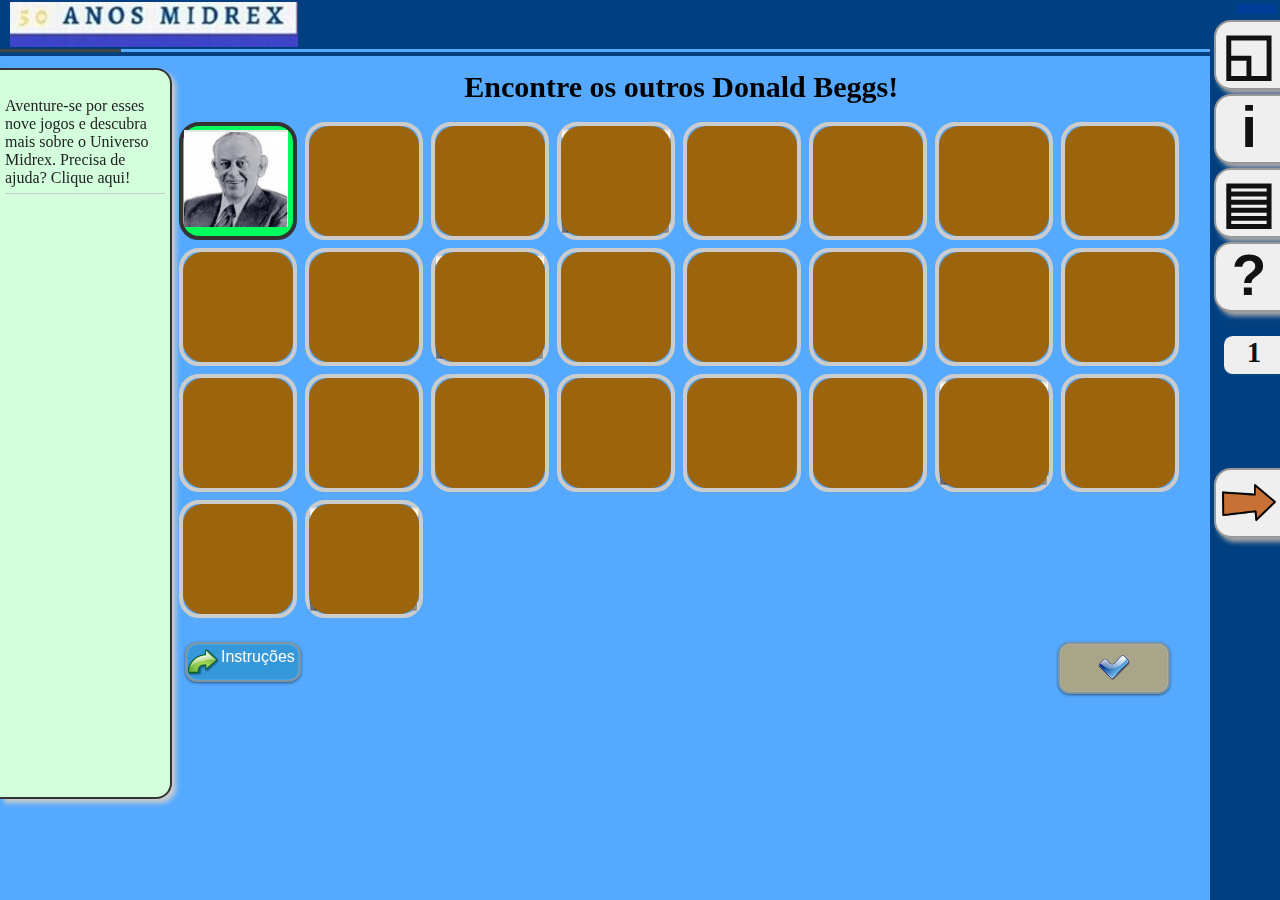
==== index.html @ 2f26120c "Rename versaofinal.html to index.html" ====
﻿<!DOCTYPE HTML PUBLIC "-//W3C//DTD HTML 4.0 Transitional//EN">
<html lang="es">
<head>
<meta charset="UTF-8"/>
<meta name="keywords" content=""/>
<title></title>
<meta name="viewport" content="width=device-width, initial-scale=1.0">
<link rel="stylesheet" href="./sclim/lim.css?5.6" type="text/css" ></link>

<script src="./sclim/lang.js?5.6" type="text/javascript"></script>
<script src="./sclim/limjs.js?5.6" type="text/javascript"></script>
</head>
<body >
   <div class="pcllim" name='limbk' data-limc='{"version":"5.6","idioma":"POR","licencia":"","corfondo":"55AAFF","corbanda":"004080","cornavega":"004080","cormensaxes":"000000","cortexto":"000000","autor":"Raquel R. - Time 4","logo":"essesasas.jpg","axuda":"https://drive.google.com/file/d/1fJ98hH60E1IwYEIX4QMqIX29OFoOZIIZ/view?usp=sharing","ben":"Parabéns! Você acertou!","mal":"Tente novamente!","sonben":"Som_de_acerto.mp3","sonmal":"RESPOSTA_ERRADA_-_EFEITOS_SONOROS_LML.mp3","modomenu":"2","menu":["Aventure-se por esses nove jogos e descubra mais sobre o Universo Midrex. Precisa de ajuda? Clique aqui!||https://www.midrex.com/history/"]}'>
      <div class="pclpreload"></div>
   <button class="pclbtbr"></button>
   <div class="pclbarra">
      <div class="pclbns">			 
         <button class="pclbot lbt-full" >&#9713;</button>
         <button class="pclbot lbt-infor" >i</button>
         <button class="pclbot lbt-menu" >&#9636;</button>
         <button class="pclbot lbt-axd" >?</button>
      </div>
      <div class="pclnum">1</div>
      <div class="pclbni">
         <button class="pclbot nav lbt-bck"><img src="./sclim/at.png" class="clim-tam" alt='&#10094;'></button>
         <button class="pclbot nav lbt-frw"><img src="./sclim/ad.png" class="clim-tam" alt='&#10095;'></button>  						            
      </div>
   </div>
   <div class="pclfondo"></div>
   <div class="pclcorpo" >
      <div class="pclsuper" ></div>
      <div class="pclavance" ></div>
      <div class="pclsub"  ><div class="pclsubtx"></div></div>
      <div class="pclind">
<ul>
<li><a href="javascript:LIM.salto('https://www.midrex.com/history/')">Aventure-se por esses nove jogos e descubra mais sobre o Universo Midrex. Precisa de ajuda? Clique aqui!</a></li>
</ul>
</div>
      <div class="pclbase">
<!-- pi -->
	  
         
	<!-- 1 -->
         <div name="limpax"  class="pclcont">
            <div name="limpanel" data-limc='{"properties": { "type":"memoria","id":"1","txcabe":"Encontre os outros Donald Beggs!","pxliga":"Instruções||https://drive.google.com/file/d/1BYusbeiem4yCaWV-usxQxV4OUHQjXtu2/view?usp=sharing","alea":"1","imaxes":["beegs.jpg","50_anos.jpg"],"cadro":"1"}}'>
               <div name="limact" >
		
	       </div>
            </div>
         </div>
	<!--  -->
<!-- 2 -->
         <div name="limpax"  class="pclcont">
            <div name="limpanel" data-limc='{"properties": { "type":"puzzle","id":"2","txcabe":"Organize o quebra cabeça e descubra quem são os comandantes da viagem ao universo Midrex.","pxliga":"Imagem apliada||https://drive.google.com/file/d/1tcKzQZExATCEKLlvN-CF775zPcyUNalv/view?usp=sharing","imaxe":"time_principal.jpg","imfondo":"time_principal.jpg","trans":"50","filas":"5","columnas":"5","reixa":"1","forma":"1"}}'>
               <div name="limact" >
		
	       </div>
            </div>
         </div>
	<!--  -->
<!-- 3 -->
         <div name="limpax"  class="pclcont">
            <div name="limpanel" data-limc='{"properties": { "type":"preguntas","id":"3","txcabe":"Perguntas e respostas","imaxe":"50_anos_2.jpg","preguntas":["Quem é o pai da Tecnologia Midrex?","Em que ano ocorreu a concepção da ideia Midrex por Donald Beggs?","Quanfo foi construída a primeira planta Midrex em Portland, Oregon, USA?","Quantas toneladas a produção acumulada do processo Midrex atingiu ano passado?"],"resp":["Donald Beggs","1966","1969","1 bilhão de toneladas"],"modo":"1"}}'>
               <div name="limact" >
		
	       </div>
            </div>
         </div>
	<!--  -->
<!-- 4 -->
         <div name="limpax"  class="pclcont">
            <div name="limpanel" data-limc='{"properties": { "type":"parellas","id":"4","txcabe":"Esse jogo é para quem está com a memória em dia. Clique em um quadrado e busque pelo nome correto entre os quadrados ao lado.","tempo":"60","imaxes":["HBI.jpg||||","ferro_esponja.jpg||||","tipos_de_catalisadores.jpg||||","Midrexs.jpg||||","PIGG.jpg||||","DRI.jpg||||"],"etiquetas":["||HBI||","||Ferro Esponja||","||Catalisadores||","||Midrex||","||MPI||","||DRI||"],"modo":"1","cfondo":"55AAFF","ctapa":"000000"}}'>
               <div name="limact" >
		
	       </div>
            </div>
         </div>
	<!--  -->
<!-- 5 -->
         <div name="limpax"  class="pclcont">
            <div name="limpanel" data-limc='{"properties": { "type":"identificarimx","id":"5","txcabe":"Faça a correspondência correta entre imagem e legenda e conheça um pouco da história dos 50 anos da tecnologia Midrex.","txpe":"Parte 1. Ao fazer a correspondência, clique em \"v\" e confira sua resposta!","etiquetas":["a.jpg||||Década de 60: Donald Beggs concebe a ideia do processo Midrex. ","1969_A_primeira_planta_MIDREX_na_antiga_Oregon_Steel_Mills_em_Portland,_Oregon,_EUA.jpg||||1969: Primeira planta Midrex construída em Portland, Oregon, USA.","charlote.jpg||||1974: Korf Group compra o processo Midrex e cria Midrex Corporation em Charlotte, north carolina, USA","kobelgo.jpg||||1983 – Kobe steel compra Midrex corporation – Kobelco","malasya.jpg||||1984 – Início de operação da primeira planta de briquetagem à quente (HBI – hot briquetted iron) (Sabah Gas Industries  agora Antara Steel Mills, Malasya) Labuan Island"],"modo":"2"}}'>
               <div name="limact" >
		
	       </div>
            </div>
         </div>
	<!--  -->
<!-- 6 -->
         <div name="limpax"  class="pclcont">
            <div name="limpanel" data-limc='{"properties": { "type":"identificarimx","id":"6","txcabe":"50 anos da tecnologia Midrex","txpe":"Parte 2","etiquetas":["b.jpg||||1990 – As plantas de midrex produzem 10 milhões de tonelada por ano.","c.jpg||||1999: Início da primeira planta MIDREX usando gás de síntese de carvão (do processo COREX) -Saldanha Steel (agora ArcelorMittal South Africa), Baía Saldanha, África do Sul","d.jpg||||Primeiro uso de um transportador quente para transportar e carregar HDRI para um EAF - Hadeed E, Al-Jubail, Arábia Saudita","devolo-30-Mio-L.jpg||||2000 - As plantas de midrex produzem 30 milhões de tonelada por ano.","e.jpg||||Início do primeiro Midrex HOTLINK ® para carregamento direto de DRI quente (HDRI) no EAF - Jindal Shadeed, Sohar, Omã"],"modo":"2"}}'>
               <div name="limact" >
		
	       </div>
            </div>
         </div>
	<!--  -->
<!-- 7 -->
         <div name="limpax"  class="pclcont">
            <div name="limpanel" data-limc='{"properties": { "type":"identificarimx","id":"7","txcabe":"50 anos de muita evolução!","txpe":"Parte 3","etiquetas":["f.jpg||||1969 – 2018 Produção acumulada de DRI através das plantas de tecnologia midrex de 1 bilhão de toneladas","g.jpg||||2016 - Início de operação da maior planta de módulo único de HBI do mundo – 2,0 milhões de tonelada por ano nos USA (Voestalpine Texas)","2.jpg||||2018 - Início de operação da maior planta de HDRI/CDRI do mundo – 2,5 milhões de tonelada por ano nos Tosyali Algeria","50_anos.jpg||||2019 – 50 anos de operações comerciais"],"modo":"2"}}'>
               <div name="limact" >
		
	       </div>
            </div>
         </div>
	<!--  -->
<!-- 8 -->
         <div name="limpax"  class="pclcont">
            <div name="limpanel" data-limc='{"properties": { "type":"liga","id":"8","txcabe":"Algumas Referências utilizadas em nosso livro de jogos","forma":"https://www.linkedin.com/company/midrex-technologies/?originalSubdomain=pt","liga":["Edilim","Midrex","50 anos Midrex","Midrex - Primetals","Kobelco","Midrex - Linkedin"],"ir":["https://www.educalim.com/","https://www.midrex.com/press-release/midrex-process-rock-solid-at-50/","https://www.midrex.com/history/","https://www.primetals.com/pt/portofolio/reducao/midrexr/","https://www.kobelco.co.jp/english/ktr/pdf/ktr_29/050-057.pdf","https://www.linkedin.com/company/midrex-technologies/?originalSubdomain=pt"],"modo":"1"}}'>
               <div name="limact" >
		
	       </div>
            </div>
         </div>
	<!--  -->
<!-- 9 -->
         <div name="limpax"  class="pclcont">
            <div name="limpanel" data-limc='{"properties": { "type":"galeriaimx","id":"9","txcabe":"Responsáveis pelo curso","txpe":"Sugestão: clique nas imagens para ampliá-las.","etiquetas":["prof.jpg||||||Prof. Cláudio Batista Vieira","diretoria_usina.jpg||||||Samuel Ferraz e o Felipe Pimentel, presidente e vice-presidente da Usina Jr"],"modo":"1"}}'>
               <div name="limact" >
		
	       </div>
            </div>
         </div>
	<!--  -->
<!-- 10 -->
         <div name="limpax"  class="pclcont">
            <div name="limpanel" data-limc='{"properties": { "type":"galeriaimx","id":"10","txcabe":"Time 4 - Midrexor","txpe":"Sugestão: clique nas imagem para ampliar.","etiquetas":["time.jpg||||||Time 4"],"modo":"1","ctapa":"0"}}'>
               <div name="limact" >
		
	       </div>
            </div>
         </div>
	<!--  -->

      </div>
   </div>
</div>
</body>
</html>
---- sclim/lim.css ----
﻿/*
 LIM 5.6
 Libro Interactivo Multimeda
 Fran Macias , http://educalim.org
 CC 3.0  BY 
*/
@font-face {
  font-family: 'limfonte';
  src:
    local('Verdana');


}

.cladx-im {
	width: auto;
	height: auto;
	max-height: 99%;
	max-width: 99%;
}

.clpaxina {
	overflow: hidden;
}

.clpan {
	position: relative;
	height: 100%;
	width: 99%;
	min-height: 540px;
	min-width: 820px;
	margin: 0px auto;
	padding: 10px;
	overflow: auto;
}

.cllimtab {
	margin-top: -10px;
	height: 26px;
	margin-bottom: 6px;
	top: 0px;
}

.cllimtab li {
	display: inline;
}

.cllimtab li a {
	display: block;
	float: left;
	width: 26px;
	height: 20px;
	margin-left: 2px;
	font-family: Arial;
	color: #000000;
	font-size: 16px;
	border: 2px solid #cccccc;
	text-align: center;
	text-decoration: none;
}

.clflotmenu {
	position: absolute;
	top: 80px;
	left: -50px;
	list-style-type: none;
	font: 14px Helvetica, Verdana, Arial, sans-serif;
	line-height: 165%;
	width: 200px;
	display: block;
	z-index: 5988;
	border: 2px solid #cccccc;
	background-color: #FBFBEF;
	padding-top: 20px;
}

.clflotmenu ul {
	list-style-type: none;
	padding: 0px;
	padding-right: 5px;
}

.clflotmenu li {
	margin: 0;
	padding: 0;
	border-top: 1px solid #cccccc;
}

.clflotmenu li a {
	display: block;
	text-decoration: none;
	color: #111111;
	padding: 5px 0 0 5px;
}

.clflotmenu li a:hover {
	background-color: #ccccff;
}

.clmenulateral {
	float: left;
	margin-right: 5px;
	margin: 0;
	padding: 0;
	list-style-type: none;
	font: 14px Helvetica, Verdana, Arial, sans-serif;
	line-height: 165%;
	width: 200px;
	display: block;
}

.clmenulateral ul {
	list-style-type: none;
	padding: 0px;
	padding-right: 5px;
}

.clmenulateral li {
	margin: 0;
	padding: 0;
	border-top: 1px solid #cccccc;
	border-bottom: 1px solid #cccccc;
}

.clmenulateral li a {
	display: block;
	text-decoration: none;
	color: #444444;
	padding: 5px 0 0 5px;
}

.clmenulateral li a:hover {
	background-color: #ccccff;
}

.selected {}

.cltitulo {
	float: left;
	width: 710px;
	height: 32px;
	top: 2px;
	margin-left: 40px;
	font-family: Arial;
	color: #000000;
	font-size: 30px;
}

.clsuperior {
	position: relative;
	width: 40px;
	height: 32px;
	top: 2px;
	left: 5px;
}

.clmenu {
	float: left;
	width: 35px;
	height: 22px;
	top: 0px;
	margin-left: 10px;
	margin-top: 4px;
	border: solid #555555 2px;
	background-color: #cccccc;
	clear: both;
}

.clcontmenu {
	position: relative;
	padding-top: 11px;
	width: 100%;
	height: 28px;
	left: 0px;
	overflow: hidden;
	z-index: 4000;
	display: none;
	clear: both;
}

.clinferior {
	float: left;
	width: 100%;
	height: 26px;
	display: none;
}

.clmensaxe {
	position: fixed;
	margin-top: 100px;
	width: 600px;
	min-height: 80px;
	box-shadow: 4px 4px 10px #222222;
	background-color: #98FB98;
	border-radius: 20px;
	text-align: center;
	font: bold 26px Arial;
	left: 50%;
	margin-left: -300px;
	padding: 10px;
	z-index: 6001;
	display: none;
	border-width: 9px;
	border-style: solid;
	border-color: #cccccc;
	text-decoration: none;
	color: #222222;
}

.oculta {
	display: none;
	opacity: 0;
	transform: scale(0.01);
}

.visible {
	opacity: 1;
	transform: scale(1);
	transition: transform 0.4s ease-in-out;
}

.clfmodal {
	position: fixed;
	font-family: Arial, Helvetica, sans-serif;
	top: 0;
	right: 0;
	bottom: 0;
	left: 0;
	background: rgba(0, 0, 0, 0.8);
	z-index: 6000;
	opacity: 0.1;
	display: none;
}

.clsone {
	position: absolute;
	width: 170px;
	height: 22px;
	top: 2px;
	left: 0px;
}

.repson {
	position: absolute;
	width: 20px;
	height: 20px;
	background-image: url(p.png);
	background-repeat: no-repeat;
	background-position: center;
}

.clnumpax {
	float: right;
	width: 50px;
	height: 18px;
	margin-left: 2px;
	margin-top: 5px;
	margin-right: 20px;
	text-align: center;
	font: bold 20px Arial, serif;
	padding: 2px;
	border: solid #cccccc 2px;
	line-height: 1;
}

.clnave {
	float: right;
	width: 80px;
	height: 22px;
	text-align: center;
	background-color: #ff0;
	margin-left: 2px;
	margin-top: 5px;
	margin-right: 20px;
	cursor: pointer;
	border: 2px solid #938e6b;
	border-radius: 3px;
	font-family: arial, helvetica, sans-serif;
	font-weight: 700;
	text-align: center;
	color: #FFF;
	background-color: #a9a588;
	filter: progid:DXImageTransform.Microsoft.gradient(GradientType=0, startColorstr=#a9a588, endColorstr=#8e865b);
}

.avanza {
	background-image: url(a.png);
	background-repeat: no-repeat;
	background-position: center;
	top: 0px;
	left: 300px;
}

.atras {
	background-image: url(r.png);
	background-repeat: no-repeat;
	background-position: center;
	top: 0px;
	left: 170px;
}

.clcir {
	position: absolute;
	border: 2px solid #EFFBF2;
	width: 50px;
	height: 50px;
	color: #000000;
	background-color: #FF8C00;
	cursor: pointer;
	text-align: center;
	text-decoration: none;
}

.clavz {
	right: -54px;
	top: 300px;
	z-index: 5982;
}

.clavz:before {
	font: 74px Arial, serif;
	content: "»";
	line-height: .5em;
	display: inline-block;
}

.clats {
	top: 300px;
	left: -54px;
	z-index: 5983;
}

.clats:before {
	font: 74px Arial, serif;
	content: "«";
	line-height: .5em;
	display: inline-block;
}

.clpax {
	float: right;
	margin-top: 2px;
	margin-right: 60px;
	font: bold 24px Arial, serif;
	border: 2px solid #938e6b;
	background-color: #FF8C00;
	width: 40px;
	height: 30px;
	text-align: center;
	z-index: 5981;
	padding-top: 2px;
}





.lim a[title]:hover:after {
	content: attr(title);
	padding: 4px 8px;
	color: #333;
	position: fixed;
	right: 100px;
	top: 5px;
	white-space: nowrap;
	z-index: 20000;
	border-radius: 5px;
	box-shadow: 0px 0px 4px #222;
	font: 14px Arial, serif;
}

.clnaves {
	float: left;
	width: 60px;
	height: 25px;
	text-align: center;
	background-color: #ffffff;
	border-style: solid;
	border-width: 1px 1px 2px 1px;
	border-color: #cccccc;
	cursor: pointer;
}

.clnaves :hover {
	background-color: #01DFD7;
}

.xson {}

.clvmenu {
	background-image: url(lm.png);
	background-repeat: no-repeat;
	background-position: center;
}

.clvmenu:hover {
	background-color: #01DFD7;
}

.clvtodo {
	background-image: url(mt.png);
	background-repeat: no-repeat;
	background-position: center;
}

.clvmnum {
	background-image: url(sp.png);
	background-repeat: no-repeat;
	background-position: center;
}

.clvif {
	background-image: url(li.png);
	background-repeat: no-repeat;
	background-position: center;
}

.clvsn {
	background-image: url(ls.png);
	background-repeat: no-repeat;
	background-position: center;
}

.clnpx {
	position: absolute;
	width: 42px;
	height: 24px;
	text-align: center;
	top: 2px;
	left: 256px;
	border: solid #111111 1px;
	font: bold 22px Arial, serif;
	background-color: #98FB98;
	border-radius: 6px;
}

.txop {
	position: absolute;
	width: 36px;
	height: 36px;
	text-align: center;
	font: bold 26px Arial, serif;
}

.txop.dest {
	border-style: solid;
	border-width: 1px;
	background-color: #fff;
}

.tecla {
	position: absolute;
	width: 36px;
	height: 33px;
	text-align: center;
	border-style: solid;
	border-width: 1px;
	background-color: #98FB98;
	font: 26px Arial, serif;
	cursor: pointer;
	padding-top: 3px;
	box-shadow: 2px 2px 6px #999;
}

.tecla.teclam {
	cursor: move;
}

.etiqueta {
	position: absolute;
	text-align: center;
	border-style: solid;
	border-width: 2px;
	background-color: #98FB98;
	z-index: 2000;
	font: bold 40px Arial, serif;
	padding-top: 8px;
	cursor: move;
}

.destino {
	position: absolute;
	text-align: center;
	border-style: solid;
	border-width: 1px;
	background-color: #00F;
	opacity: 0.4;
	filter: alpha(opacity=40);
}

.etiquetacl {
	position: absolute;
	width: 220px;
	height: 40px;
	text-align: center;
	border-style: solid;
	border-width: 1px;
	background-color: #F3E2A9;
	font: 14px Arial, serif;
	font-weight: bold;
	display: flex;
	justify-content: center;
	align-items: center;
}

.fix {}

.mov {
	background-color: #98FB98;
	cursor: move;
}

.dest {
	border-style: dashed;
	border-width: 2px;
	border-color: #00FF00;
}

.caixacl {
	position: absolute;
	width: 240px;
	height: 400px;
	text-align: center;
	border-style: solid;
	border-width: 1px;
	background-color: #0FF;
	font: bold 16px Arial, serif;
}

.caixaver {
	position: absolute;
	min-height: 40px;
	min-width: 200px;
	text-align: center;
	border-style: solid;
	border-width: 1px;
	background-color: #F1F8E0;
	padding-top: 10px;
	font: bold 20px Arial, serif;
	box-shadow: 4px 4px 8px #999;
}

.caixaver2 {
	position: absolute;
	min-height: 27px;
	width: 99%;
	text-align: center;
	background-color: #E6E6E6;
	font: bold 20px Arial, serif;
	box-shadow: 2px 1px 10px #999;
}

.etiquetauneimx {
	background-repeat: no-repeat;
	background-size: 90px auto;
	appearance: window;
}

.bandat {
	position: absolute;
	left: 0px;
	text-align: center;
	background-color: #FFF;
	opacity: 0.7;
	filter: alpha(opacity=70);
	font: bold 14px Arial, serif;
	color: #000;
}

.clclose:hover {
	background: #00d9ff;
}

.clmodal {
	position: static;
	width: 400px;
	min-height: 80px;
	border-width: 3px;
	border-style: solid;
	border-color: #0174DF;
	background-color: #E0F8F7;
	text-align: center;
	font: bold 26px Arial;
	padding-left: 5px;
	left: 50%;
	margin-left: -200px;
	top: 300px;
	padding: 10px;
	z-index: 6001;
	box-shadow: 4px 4px 8px #999;
	cursor: pointer;
	border-radius: 10px;

}

.cltexto {
	position: absolute;
	overflow: auto;
	padding: 4px;
}

.clotexto {
	font: 22px Arial;
	padding-left: 4px;
	padding-right: 4px;
	margin-left: 10px;
	display: inline-block;
	cursor: pointer;
}

.clotexto.sel {
	background-color: #98FB98;
}

.clotexto.mov {
	position: absolute;
	background-color: #ADFF2F;
	height: 24px;
	padding-bottom: 2px;
	border-width: 1px;
	border-style: solid;
	text-align: center;
}

.clotexto.lista {
	background-color: #ADFF2F;
	border-width: 1px;
	border-style: solid;
	text-align: center;
	margin-bottom: 5px;
	margin-top: 5px;
}

.cllistad {
	position: absolute;
	border: 1px solid #999999;
	background: #FBFBEF;
	padding: 5px;
	font-size: 14px;
	line-height: 1;
	border-radius: 10px;
	height: 30px;
	-webkit-appearance: none;
	margin-top: -5px;
}

.entrada {
	background-color: #E0FFFF;
	border-width: 1px;
	border-style: solid;
}

.crece {
	padding: 2px;
}

.clmedida {
	position: absolute;
	background-color: #FFFFF0;
	border-width: 2px;
	border-style: solid;
	width: 650px;
	height: 200px;
}

.clmedidatxt {
	position: absolute;
	background-color: #FFFFF0;
	border-width: 1px;
	border-style: solid;
	font: bold 24px Arial;
	text-align: center;
	width: 300px;
	height: 28px;
}

.clmedidab {
	position: absolute;
	background-color: #FFFFF0;
	border-width: 1px;
	border-style: solid;
	font: bold 14px Arial;
	text-align: center;
	width: 140px;
	height: 18px;
}

.is-dragging {
	z-index: 7000;
	box-shadow: 4px 4px 5px #2F4F4F;
}

.clmas {
	position: absolute;
	display: inline-block;
	background: #3498db;
	background-image: -webkit-linear-gradient(top, #3498db, #2980b9);
	background-image: -moz-linear-gradient(top, #3498db, #2980b9);
	background-image: -ms-linear-gradient(top, #3498db, #2980b9);
	background-image: -o-linear-gradient(top, #3498db, #2980b9);
	background-image: linear-gradient(to bottom, #3498db, #2980b9);
	font-family: Arial;
	color: #ffffff;
	font-size: 16px;
	padding: 4px;
	border: solid #7f95a3 2px;
	text-decoration: none;
	cursor: pointer;
}

.clmini {
	background-color: white;
	width: 60px;
	height: 70px;
	padding: 2px;
	border: 2px solid rgb(65, 60, 60);
	margin: 2px;
	overflow: hidden;
	float: left;
}

.clpanelmenu {
	background-color: white;
	width: 150px;
	height: 400px;
	padding: 2px;
	border: 2px solid rgb(65, 60, 60);
	margin: 2px;
	overflow: auto;
	float: left;
}

.clpanelcanvas {
	float: left;
	background-color: white;
	width: 600px;
	height: 400px;
	padding: 2px;
	border: 2px solid rgb(65, 60, 60);
	margin: 2px;
}

.px_sombra {
	width: 96%;
	margin-bottom: 20px;
	box-shadow: 8px 8px 8px #cccccc;
	border: solid #cccccc 1px;
}

.hidden {
	display: none;
}

/*--------------------------*/
	
.pcldestino{
	
	border-color:blue;
background-color:#ff0000;	
}


.claxuda {
	background-color: #eeeeee;
	border: 1px solid #cccccc;
	margin-bottom: 2px;
	padding: 5px;
}

.visible {
	display: block;
	visibility: visible;
}

.invisible {
	visibility: hidden;
	display: none;
}

.claxd {
	position: absolute;
	width: 26px;
	height: 20px;
	top: 5px;
	right: 2px;
	text-align: center;
	background-color: #D8BFD8;
	border: 1px solid #666666;
	text-decoration: none;
	color: #000000;
	border-radius: 10px;
}

.claxd:before {
	font-size: 24px;
	content: "...";
	line-height: 20%;
}

.claxd:hover {
	box-shadow: 3px 3px 3px #cccccc;
}

.clim-adx {
	position: absolute;
	top: 50%;
	left: 50%;
	transform: translateX(-50%) translateY(-50%);
	max-width: 100%;
	max-height: 100%;
}
.clim-tam {
	max-width: 100%;
	max-height: 100%;
}

/* INFORME */

.clinf-c {
	float: left;
	width: 36px;
	height: 36px;
	font-size: 18px;
	text-align: center;
	line-height: 200%;
	box-shadow: 1px 1px 2px #999;
	background-color: #FFFFFF;
	border-radius: 30px;
	margin: 4px;
}

.clinf-tx {
	float: left;
	width: 660px;
	height: 400px;
	overflow: auto;
	margin-left: 20px;
}

.clinf-o {
	margin: 0px;
	padding: 0px;
	width: 98%;
	margin-bottom: 20px;
	overflow: auto;
}

.clinf-tb {
	margin: 0px;
	padding: 0px;
	width: 100%;
	border: 1px solid #000000;
}

.clinf-tb table {
	border-collapse: collapse;
	border-spacing: 0;
	width: 100%;
	height: 100%;
	margin: 0px;
	padding: 0px;
	text-align: center;
}

.clinf-tb tr:hover td {}

.clinf-tb tr:nth-child(odd) {
	background-color: #e5e5e5;
}

.clinf-tb tr:nth-child(even) {
	background-color: #ffffff;
}

.clinf-tb td {
	vertical-align: middle;
	border: 1px solid #000000;
	border-width: 0px 1px 1px 0px;
	text-align: center;
	padding: 2px;
	font-size: 18px;
	font-family: Arial;
	font-weight: bold;
	color: #000000;
}

.clinf-tb tr:last-child td {
	border-width: 0px 1px 0px 0px;
}

.clinf-tb tr td:last-child {
	border-width: 0px 0px 1px 0px;
}

.clinf-tb tr:last-child td:last-child {
	border-width: 0px 0px 0px 0px;
}

.clinf-tb tr:first-child td {
	background-color: #cccccc;
	border: 0px solid #000000;
	text-align: center;
	border-width: 0px 0px 1px 1px;
	font-size: 14px;
	font-family: Arial;
	font-weight: bold;
	color: #000000;
}

.clinf-tb tr:first-child:hover td {
	background-color: #cccccc;
}

.clinf-tb tr:first-child td:first-child {
	border-width: 0px 0px 1px 0px;
}

.clinf-tb tr:first-child td:last-child {
	border-width: 0px 0px 1px 1px;
}
.clinf-tbde {
	font-weight: 100;
}
.clinf-titulo {
	position: relative;
	margin-top: -15px;
	text-align: left;
	font-size: 20px;
}

.clinf-user {
	float: left;
	left: 0px;
	width: 90%;
	text-align: left;
	font-size: 16px;
	border: 0px solid #cccccc;
	border-bottom: 2px solid #cccccc;
	padding: 5px;
	margin-bottom: 5px;
}

.clinf-aut {
	position: relative;
	text-align: left;
	font-size: 14px;
}

.clinf-nt {
	float: right;
	position: relative;
	text-align: left;
	font-size: 20px;
	clear: both;
	margin-top: 5px;
}

.clinf-close {
	position: absolute;
	top: -12px;
	right: -12px;
	background-color: #606061;
	color: #FFFFFF;
	line-height: 20px;
	text-align: center;
	width: 26px;
	height: 26px;
	text-decoration: none;
	font-weight: bold;
	border-radius: 12px;
	box-shadow: 1px 1px 3px #000;
	cursor: pointer;
	border-width: 2px;
	border-style: solid;
	border-color: #cccccc;
	font-size: 30;
	font-family: Arial, Helvetica, sans-serif;
}

.clinf-b {
	background-color: #acff33;
}

.clinf-m {
	background-color: #e74c3c;
}

.clinf-n {
	background-color: #7dcea0;
}

.clinf-cn {
	float: left;
	display: inline-block;
	margin-left: 2px;
	height: 30px;
	width: 60px;
	border: 1px solid #cccccc;
	padding: 2px 5px 0px 5px;
	text-align: center;
}

.clinf-imprin {
	position: absolute;
	top: 70px;
	right: 50px;
	border: 2px solid #cccccc;
	background-color: #0fdaea;
	color: #333333;
	display: block;
	border-radius: 8px;
}


/* FIN INFORME */


/**/


/*Modal*/

.clmodal-overlay {
	position: fixed;
	top: 0;
	right: 0;
	bottom: 0;
	left: 0;
	background: rgba(0, 0, 0, .3);
	z-index: 9994;
}

.clmodal-informe {
	position: absolute;
	top: -600px;
	right: 0;
	left: 0;
	width: 60%;
	height: 90%;
	margin: auto;
	background: #FFF;
	min-width: 400px;
	min-height: 80px;
	border-width: 3px;
	border-style: solid;
	border-color: #0174DF;
	background-color: #E0F8F7;
	text-align: center;
	font: bold 26px Arial;
	padding-left: 5px;
	padding: 10px;
	z-index: 9995;
	box-shadow: 4px 4px 8px #999;
	cursor: pointer;
	border-radius: 10px;
	transition: all 0.5s ease-in-out;
}

.clmodal-informev {
	top: 10px;
}
@keyframes fadeIn {
  10% {
    visibility: visible;
  }
  100% {
    visibility: hidden;
  }
}

.clmodal-avalia {
	position: absolute;
	top: -600px;
	right: 0;
	left: 0;
	width: 80%;
	margin: auto;
	min-height: 80px;
	border-width: 4px;
	border-style: solid;
	border-color: #cccccc;
	background-color: #FFFFFF;
	text-align: center;
	font: bold 26px 'limfonte';
	padding-left: 5px;
	padding: 10px;
	z-index: 9996;
	box-shadow: 10px 10px 8px #999;
	cursor: pointer;
	border-radius: 20px;
	transition: all 0.4s ease-in-out;
animation-name: uno;
}

.clmodal-avaliav {
	top: 30px;
	

}
.clmodal-avaliaf {
	top: -600px;
	transition: all 0.9s ease-in-out;
transition-delay: 3s;

}
.clmodal-wrapper {
	overflow: auto;
	height: 100%;
}

.clmodal-content {
	padding: 1em;
	color: #333333;
}

.clmodal-close {
	position: absolute;
	top: -10px;
	right: -10px;
	width: 40px;
	height: 40px;
	border: 3px solid red;
	border-radius: 50px;
	font: bold 26px Arial;
}


/*fin Modal*/



/*ASPECTO LIM */

 body{
margin: 0px;	 
 }
.pcllim {
min-height:440px;
margin:0px;
left:0px;
right:0px;
top:0px;
bottom:0px;
	margin: 0px;
	padding: 0;


}
.pcllim.fullscreen {
	z-index: 9990;
	position: fixed;
	top: 0;
	left: 0;
	right: 0;
}
.pclfondo {
	top: 0;
	left: 0;
	bottom: 0;
	right: 0;
	position: fixed;
	z-index: -1;
	height:100%;
}
.pclbase {
	float: none;
	position: relative;
	bottom: 0;
	width: auto;
	overflow: visible;
	border: solid yellow 0px;
	background: transparent !important;
	border: 0px dotted #cccccc;
}
.pclcont {
	position: relative;
	border: dotted green 0px;
	bottom: 0px;
	overflow: visible;
}

.pclminbtn{
position:absolute;
top:1px;
right:80px;
width:50px;
height:30px;
z-index:100;	
}
.pclbot-min{
border-radius: 0.2em;
		color: #111111;
		cursor: pointer;
		font-size: 2em;
		font-weight: 600;
		margin-bottom: 4px;
		margin-left: 16px;
		line-height: 100%;
		text-decoration: none;
		width: 98%;
		height: 40px;
		text-align: center;
		border: 4px solid white;
		padding-bottom: 4px;
		box-shadow: 4px 4px 5px #cccccc;
		margin-right:-4px;
		background-color:#bbbbbb;		
}
@media screen and (min-width:700px) {
.pclcorpo {
	position: relative;
	overflow: auto;
	height: 99.6%;
	width: auto;
	border: dotted yellow 0px;
}
.pclbase-cm{
	margin-left:165px;
}
.pclbarra {
		float: left;
		width: 70px;
		height: 100%;
		float: right;
		padding: 0px;
		position: relative;
		opacity: 1;
		overflow: hidden;
		transition: width 0.5s, opacity 0.2s linear;	
background-color: transparent ;	


	}
	
	.pclbns {
		float: left;
		position: relative;
		margin-top: 20px;
		
	}
	
	.pclbot {
		border-radius: 0.3em 0 0 0.3em;
		color: #111111;
		cursor: pointer;
		font-size: 3.54em;
		font-weight: 900;
		margin-bottom: 4px;
		margin-left: 4px;
		line-height: 100%;
		text-decoration: none;
		width: 96%;
		min-width:70px;
		height: 70px;
		text-align: center;
		padding-bottom: 2px;
		box-shadow: 4px 4px 5px #aaaaaa;
		margin-right:-1px;
		border:2px solid #999999;
		
		
	}
	.pclnum {
		float: left;
		position: relative;
		color: #111111;
		cursor: pointer;
		font-family:Verdana;
		font-size: 1.8em;
		font-weight: 900;
		text-decoration: none;
		width: 60px;
		height: 34px;
		text-align: center;
		padding-bottom: 4px;
		margin-top: 20px;
		margin-left:14px;
		top: 0px;
		border-radius: 0.3em 0 0 0.3em;
		background: #eeeeee;
	}
	.nav {
		margin-bottom: 10px;
	}
	
	.pclbni {
		float: left;
		position: relative;
		margin-top: 14px;
		width: 98%;
		top: 0px;
	}
	.pclind {
	width: 160px;
	min-height: 80%;
	margin-top:1%;
	float: left;
	padding: 5px;
	display: none;
	opacity: 0;
	transition: display 0s, opacity 0.5s linear;
	border-right: solid #333333 2px;
	border-top: solid #333333 2px;
	border-bottom: solid #333333 2px;
	border-radius: 0 1em 1em 0;
	background-color: #d3ffdd;
	color:#222222;
	font-family:Verdana;
	box-shadow: 4px 4px 5px #cccccc;
	
}
.pclind a {
	text-decoration: none;
	color:#222222;
}
.pclind ul {
	list-style: none;
	padding-left: 0;
}
.pclind li {
	border-bottom: 1px solid #cccccc;
	margin-bottom: 5px;
	padding-top:6px;
	padding-bottom:6px;
}
.pclind.view {
	display: block;
	opacity: 1;
}
}
@media screen and (min-width:10px) and (max-width:700px) {

	.clavz {
		left: 460px;
		top: 560px;
		z-index: 5982;
	}
	.clats {
		left: 400px;
		top: 560px;
		z-index: 5983;
	}

.pclcorpo {
	position: relative;
	margin-bottom:60px;
    left: 0;
    right: 0;
	
}
.pclbarra {
		opacity: 1;
		overflow: hidden;
		transition: width 0.5s, opacity 0.2s linear;	
position: fixed;
    bottom: 0;
    left: 0;
    right: 0;
    height: 60px;
    background-color: #abcdef;	
z-index: 5981;	
font-size: 0.8em;
	}
	.pclbni {
		position: absolute;
		right:50px;
		top: 6px;
		
		
	}
	.nav {
		margin-bottom: 1px;
	}
	.pclbns {
		float: left;
		position: relative;
		margin-top: 2px;
		padding:4px;
		
	}
	
	.pclbot {
		border-radius: 0.1em;
		color: #111111;
		cursor: pointer;
		font-size: 2.5em;
		font-weight: 900;
		margin-bottom: 4px;
		margin-left: 16px;
		line-height: 100%;
		text-decoration: none;
		width: 70px;
		height: 40px;
		text-align: center;
		border: 4px solid white;
		padding-bottom: 4px;
		box-shadow: 4px 4px 5px #cccccc;
			margin-right:-4px;
	}
		.pclnum {
		
		position: absolute;
		color: #111111;
		cursor: pointer;
		font-size: 1.6em;
		font-weight: 900;
		text-decoration: none;
		width: 40px;
		height: 24px;
		text-align: center;
		padding-bottom: 2px;
		margin-top: 14px;
		right:8px;
		top: 0px;
		border-radius: 0.1em;
		background: #eeeeee;
	}
	.pclind {
	width: 97%;
	padding: 5px;
	display: none;
	opacity: 0;
	transition: display 0s, opacity 0.5s linear;
	border: solid #02dad0 2px;
	background: #d3ffdd;
	text-align:center;
	color:#222222;
	font-family:Verdana;
	font-weight: bold;
}
.pclind a {
	text-decoration: none;
	color:#222222;
}
.pclind ul {
	list-style: none;
	padding-left: 0;
}
.pclind li {
	border-bottom: 1px solid #cccccc;
	padding-top: 6px;
	padding-bottom:6px;
}
.pclind.view {
	display: block;
	opacity: 1;
}

}
.pclavance{
width:100%;
height:3px;
background: #444444;
}
.pclsuper {
	position: relative;
	padding: 2px 2px 2px 10px;
	font-family: Verdana;
	font-size: 24px;
	font-weight: bold;
	right: 0px;
	---border-bottom: 1px solid #dddddd;
}
.pclsub {
	background: #dddddd;
	font-family: Verdana;
	font-size: 16px;
	font-weight: bold;
	text-align: right;
	padding:2px;
	---border-bottom: 1px solid #dddddd;
}
.pclsubtx {
	padding-right: 100px;
}
.pcllogo {
	vertical-align: middle;
	max-height: 100px;
	padding-right: 30px;
}


	.pclbotm {
		border-radius: 0.3em 0 0 0.3em;
		color: #111111;
		cursor: pointer;
		font-size: 3.2em;
		font-weight: 900;
		margin-bottom: 4px;
		margin-left: 16px;
		line-height: 100%;
		text-decoration: none;
		width: 90%;
		height: 70px;
		text-align: center;
		border: 4px solid white;
		padding-bottom: 4px;
		box-shadow: 4px 4px 5px #cccccc;
			margin-right:-4px;
	}
	
	
	.pclbtbr {
		position: absolute;
		top: 4px;
		right: 4px;
		color: #111111;
		cursor: pointer;
		width: 40px;
		height: 10px;
		margin-bottom: 30px;
		z-index: 10;
		background: #003d99;
		border: solid grey 0px;
	}
	
	
	
	.pcltotal {
		position: absolute;
		color: #111111;
		cursor: pointer;
		font-size: 1.5em;
		text-decoration: none;
		bottom: 10px;
		right: 5px;
		margin-left: 4px;
		text-align: center;
		border: 4px solid white;
		padding-bottom: 4px;
	}
.pclminibarra {
	height: 58px;
	width: 97px;
	position: absolute;
	right: 0px;
	top: -8px;
	z-Index: 2000;
	background: #aaaaaa;
}
.pclbarra.noview {
	width: 0px;
	opacity: 0;
}


.pclHmenu {
	margin-left: 20px;
	top: 0px;
	list-style-type: none;
}
.pclHmenu ul {
	list-style-type: none;
	margin: 0;
	padding: 0;
	overflow: hidden;
}
.pclHmenu li {
	float: left;
	background: #89cfe9;
	border-left: 2px solid #ffffff;
	border-right: 2px solid #ffffff;
}
.pclHmenu li a {
	display: block;
	color: #333333;
	text-align: center;
	padding: 4px 4px 4px 4px;
	text-decoration: none;
}
.pclHmenu li a:hover {
	background-color: #10fc86;
}
.cadro {
	width: 9000px;
	height: 100px;
	border: solid red 1px;
}

.pclbot:hover,
.pclbot:focus {
	background: #00FF00;
}




.pclactiv {
	position: relative;
	display: inline-block;
	overflow: visible;
	border: 0px dotted green;
	margin: auto !important;
	top:0px;
	bottom: 2px;
	width:99%;
	
}
.pclactiv *:focus {
	border-width: 2px;
	border-style: dashed;
	border-color: blue;
}

.pclactiv a:focus {
	border-width: 2px;
	border-style: dashed;
	border-color: blue;
}
.pclactivof {
	position: relative;
	display: block;
	overflow: visible;
	margin-left: auto;
	margin-right: auto;
	width: auto;
	max-width: 1040px;
	padding: 10px;
	border-radius: 12px;
border: 0px dotted green;
min-width:400px;

}
.pclcabe {
	position: relative;
	top: 0px;
	left: 0;
	width: 98%;
	height: auto;
	text-align: center;
	font: bold 30px 'limfonte', serif;
	padding: 4px;
	border: solid red 0px;
	margin-bottom: 10px;
}
.pclpe {
	position: relative;
	display: inline-block;
	left: 0;
	width: 99%;
	clear: both;
	margin-top: 20px;
	overflow:visible;
border: solid red 0px;
}
.pclpebot {
	position: relative;
	display: inline-block;
	left: 0;
	width: 99%;
	---clear: both;
	overflow:visible;

}
.pclpetext {
	position: relative;
	text-align: center;
	font: 22px 'limfonte', serif;
	width: 98%;
	display:block;
	bottom: 5px;
	border-top: 2px solid rgba(255, 0, 0, .2);
	margin-top: 10px;
}
.pclbutton {
	border-radius: 12px;
	display: inline-block;
	background: #3498db;
	background-image: -webkit-linear-gradient(top, #3498db, #2980b9);
	background-image: -moz-linear-gradient(top, #3498db, #2980b9);
	background-image: -ms-linear-gradient(top, #3498db, #2980b9);
	background-image: -o-linear-gradient(top, #3498db, #2980b9);
	background-image: linear-gradient(to bottom, #3498db, #2980b9);
	font-family: Arial;
	color: #ffffff;
	font-size: 16px;
	padding: 4px;
	border: solid #7f95a3 2px;
	text-decoration: none;
	cursor: pointer;
	box-shadow: 0px 1px 3px rgba(000, 000, 000, 0.5), inset 0px 0px 1px rgba(255, 255, 255, 1);
	margin-left: 10px;
}
.pclplay {
	float: left;
	width: 80px;
	height: 34px;
	top: 0px;
	right: 80px;
	margin-right: 10px;
	text-align: center;
	background-color: #ff0;
	background-image: url(p.png);
	background-repeat: no-repeat;
	background-position: center;
	color: transparent;
	
}
.pclinfo {
	float: left;
	left: 10px;
	min-width: 60px;
	height: 28px;
	background-image: url(l.png);
	background-repeat: no-repeat;
	background-position: left;
	padding-left: 34px;
	text-decoration: none;
}
.pclcomproba {
	float: right;
	width: 100px;
	height: 40px;
	background-color: #ff0;
	margin-right: 10px;
	color: #FFF;
	background-color: #a9a588;
	top: 0px;
	right: 20px;
	background-image: url(c.png);
	background-repeat: no-repeat;
	background-position: center;
	visibility: hidden;
	font-size: 36px;
	line-height: 20px;
	text-align: center;
	color: #333333;
	font-weight: 900;
	z-Index: 4000;
}
.pclcol {
	float: left;
	display: inline-block;
	margin-left: 10px;
}
.pclimprin {
	margin: 10px;
	padding: 10px;
	width: 96%;
}
.pclben {
	position: absolute;
	top: 1px;
	width: 40px;
	height: 40px;
	background-color: #32CD32;
	border: 4px solid #fffffa;
	border-radius: 50%;
	display: flex;
	align-items: center;
	justify-content: center;
	box-shadow: 4px 4px 6px #cccccc;
	font: bold 36px Arial, serif;
}
.pclben:after {
	content: '\2713';
}
.pcldata {
	display: none;
	visibility: hidden;
}
.data-limc {
	overflow: hidden;
	clip: rect(1px 1px 1px 1px);
	clip: rect(1px, 1px, 1px, 1px);
}
.nwmodal {
	display: none;
	position: fixed;
	top: 0px;
	left: 0px;
	bottom: 0px;
	right: 0px;
	background-color: #ffffff;
	opacity: 0.3;
	z-Index: 5999;
}
.nwmensa {
	position: absolute;
	top: -600px;
	width: 70%;
	min-height: 100px;
	border: 1px solid #f00;
	background: #ffffcc;
	text-align: center;
	transition: all 0.4s ease-in-out;
	z-Index: 10000;
	display: flex;
	align-items: center;
	justify-content: center;
	margin-left: 15%;
	margin-right: auto;
	box-shadow: 6px 6px 20px #999999;
}
.nwalert {
	position: absolute;
	top: -200px;
	left: 2px;
	height: 50px;
	width: 500px;
	margin: 10px auto;
	background: #ffffff;
	text-align: center;
	transition: all 1s ease-in-out;
	overflow: none;
	display: flex;
	align-items: center;
	justify-content: center;
	z-Index: 10001;
	border: 1px solid #f00;
}
.nwaxuda {
	position: absolute;
	left: -97%;
	top: 100px;
	height: 100px;
	width: 90%;
	border: 1px solid #f00;
	background: #ffff33;
	text-align: center;
	transition: all 0.5s ease-in-out;
	padding: 5px;
	box-shadow: 2px 2px 5px #cccccc;
}
.nwalertv {
	top: 0px;
}
.nwmensav {
	top: 10px;
}
.nwaxudav {
	transform: translateX(108%)
}
.nwinfo {
	position: absolute;
	left: -106%;
	top: 30px;
	height: 460px;
	width: 90%;
	border: 1px solid #f00;
	background-color: rgba(255, 255, 153, 0.9);
	text-align: center;
	transition: all 0.5s ease-in-out;
	padding: 5 5 5 10;
	box-shadow: 2px 2px 5px #cccccc;
	z-Index: 10002;
	font-size: 1.5em;
	overflow: auto;
	text-align: left;
}
.nwinfov {
	transform: translateX(108%);
}
.pclpreload {
	position: fixed;
	top: 30%;
	left: 45%;
	height: 100px;
	width: 100px;
	background: #ffff00;
	text-align: center;
	overflow: none;
	display: flex;
	align-items: center;
	justify-content: center;
	z-Index: 10002;
	border: 1px solid #f00;
	animation: roll 2s infinite;
	opacity: .7;
	font-size: 40px;
	border-radius: 20px;
}
.pclpreload:after {
	content: 'LIM';
}
@keyframes roll {
	0% {
		transform: rotate(0);
	}
	
	100% {
		transform: rotate(360deg);
	}
}
.clcol1 {
	float: left;
}
.clcol2 {
	float: left;
}
/* ------------------------------- */

/*ASPECTO LIM */

/* TIPOS DE PÁXINAS */

/*UNIR TEXTOS*/
.clunir-u1{
position:relative;
display:inline-block;
width:96%;
height:440px;
}
.clunir-etq {
	position: absolute;
	display: flex;
	align-items: center;
	justify-content: center;
	width: 320px;
	height: 46px;
	border-width: 4px 0px 4px 4px;
	text-align: center;
	border-style: solid;
	background-color: #98FB98;
	font: bold 16px 'limfonte', serif;
	padding-top: 5px;
}
.clunir-drg {
	position: absolute;
	display: flex;
	align-items: center;
	justify-content: left;
	width: 320px;
	height: 46px;
	border-width: 4px 4px 4px 0px;
	border-style: solid;
	background-color: #98FB98;
	font: bold 16px 'limfonte', serif;
	padding-top: 5px;
	cursor: move;
}

/*FIN UNIR */
/*UNIR IMÁGENES*/
.clunirimx-u1{
position:relative;
display:inline-block;
width:96%;
min-height:400px;
border: 1px solid #cccccc;
box-shadow: 2px 2px 5px #cccccc;
}
.clunirimx-sep{
	/*
position:relative;
display:inline-block;
width:96%;
height:10px;
*/
}
.clunirimx-pz{
position: relative;
	float:left;
	width: 182px;
	height: 266px;
margin:8px;
overflow:hidden;
	
}
.clunirimx-fix {
	position: relative;
	float:left;
	width: 180px;
	height: 130px;
	text-align: center;
	border-style: solid;
	border-width: 1px;
	background-color: #F3E2A9;
	font: 14px 'limfonte', serif;
	font-weight: bold;
	display: flex;
	justify-content: center;
	align-items: center;

}



.clunirimx-mov {
	position:relative;
	display:inline-block;
	width: 176px;
	height: 126px;
	background-color: #98FB98;
	margin:4px;
	cursor: move;
}

.clunirimx-dest {
	position: absolute;
	top:134px;
	width: 178px;
	height: 130px;
	border-style: dashed;
	border-width: 2px;
	border-color: #00FF00;
	background-color: #F3E2A9;
}
.clunirimx-bandat {
	position: absolute;
	left: 0px;
	right:0px;
	text-align: center;
	background-color: #FFF;
	opacity: 0.7;
	filter: alpha(opacity=70);
	font: bold 14px 'limfonte', serif;
	color: #000;
}
.clunirimx-ix {
  position: absolute;
    top: 50%;
    left: 50%;
    transform: translateX(-50%) translateY(-50%);
    max-width: 98%;
    max-height: 96%;
	width:auto;
	height:auto;	
}
/*FIN UNIR IMÄGENES*/
/*RELACIONAR*/
.clrela-b {
	position: relative;
	display:inline-block;
	min-width: 730px;
}
.clrela-cl {
	position: relative;
	top:10px;
}
.clrela-lina {
	position: absolute;
	width: 100px;
	height: 4px;
	border: 2px solid #333333;
	border-radius: 30px;
	background-color: #98FB98;
	cursor: pointer;
}
.clrela-etq {
	position: absolute;
	display: flex;
	align-items: center;
	justify-content: center;
	width: 250px;
	height: 40px;
	border: 2px solid #333333;
	text-align: center;
	border-style: solid;
	background-color: #98FB98;
	font: 16px 'limfonte', serif;
	padding-top: 5px;
	cursor: pointer;
	line-height: 96%;
}
.clrela-pnt {
	position: absolute;
	width: 30px;
	height: 30px;
	background-color: #267efe;
	border-radius: 50px;
	margin-left: -15px;
}

/*ETIQUETAS*/
.cletq-punto {
	position: absolute;
	width: 20px;
	height: 20px;
	text-align: center;
	border-style: solid;
	border-width: 1px;
	background-color: #bbbbbb;
	font: bold 14px 'limfonte', serif;
	border-radius: 5px;
	opacity: 0.9;
	filter: alpha(opacity=90);
	color:#333333;
}
.cletq-lab {
	position: absolute;
	border-style: solid;
	border-width: 1px;
	background-color: #0FF;
	font: bold 16px 'limfonte', serif;
	border-radius: 5px;
	padding: 2px;
	color:#333333;

}
.cletq-marco {
	float: right;
	margin-top: 30px;
	margin-right: 120px;
	color:#333333;
}
.cletq-base {
	float: left;
	width: 200px;
	border-style: solid;
	border-width: 2px;
	background-color: #98FB98;
	font: bold 14px 'limfonte', serif;
	clear: both;
	border-radius: 5px;
	margin-top: 10px;
	color:#333333;
}
.cletq-num {
	float: left;
	font: bold 22px 'limfonte', serif;
	margin: 3px;
	text-decoration: none;
	color:#333333;
}
.cletq-txt {
	min-height: 30px;
	width: 172px;
	display: flex;
	justify-content: center;
	align-items: center;
	border-style: solid;
	border-width: 0px 0px 0px 2px;
	font-size: 14px;
	background-color: #E0FFFF;
	padding: 3px;
	color:#333333;
}
.cletq-linea {
	float: left;
	top: 9px;
	left: 6px;
	width: 36px;
	height: 3px;
	border: 2px black solid;
	background-color: yellow;
}
.cletq-drag {
	float: left;
	opacity: 0.9;
	filter: alpha(opacity=90);
	clear: both;
	border-radius: 5px;
	margin-top: 10px;
}
.cletq-dragtxt {
	float: left;
	width: 180px;
	top: -8px;
	left: 36px;
	min-height: 20px;
	display: flex;
	justify-content: center;
	align-items: center;
	border-style: solid;
	border-width: 2px;
	background-color: #98FB98;
	font: bold 14px 'limfonte', serif;
	border-radius: 5px;
	padding: 5px;
	color: #111111;
}
.cletq-tri {
	float: left;
	margin-top: 6px;
	margin-right: 2px;
	width: 0;
	height: 0;
	border-top: 10px solid transparent;
	border-bottom: 10px solid transparent;
	border-right: 20px solid blue;
}
.cletq-ver>p {
	position: relative;
	width: 80%;
	border-style: solid;
	border-width: 1px;
	background-color: #00FFFF;
	margin-top: 60px;
	margin-left: 10px;
	padding: 10px;
	box-shadow: 2px 2px 6px #999;
	font-size: 24px;
	border-radius: 5px;
	text-align: center;
	color:#333333;
	font: bold 22px 'limfonte', serif;
}
.cletq-list {
	float: left;
	border: 1px solid #999999;
	background: #ffffff;
	width: 174px;
	padding: 5px;
	margin-left: 5px;
	font-size: 14px;
	color:#333333;


}

/*FIN ETIQUETAS */

/* ETIQUETAS 2 */
.cletq2-txt {
	position: absolute;
	background-color: #FFFFF0;
	border: 1px solid #444444;
	border-left: 4px solid #222222;
	font: 14px 'limfonte';
	text-align: center;
	opacity: 0.8;
	filter: alpha(opacity=80);
	padding: 0 2px;
	min-height: 24px;
}
.cletq2-marco {
	margin-top: 30px;
	display: inline;
	padding: 10px;
}
.cletq2-sep {
	padding: 16px;
}
.cletq2-in {
	position: absolute;
	background-color: #FFFFF0;
	border: 1px solid #444444;
	font: 14px 'limfonte';
	text-align: center;
	opacity: 0.9;
	filter: alpha(opacity=90);
	padding: 0 2px;
}
.cletq2-drag {
	display: flex;
	position: absolute;
	background-color: #FFFFF0;
	border: 1px solid #444444;
	border-left: 4px solid #222222;
	font: 18px 'limfonte';
	text-align: center;
	padding: 0 2px;
	justify-content: center;
	align-items: center;
	border-radius: 1px;
	color: #111111;
	cursor: pointer;
	min-height: 24px;
}

/*FIN ETIQUETAS 2 */

/*MOVER IMAGENES */
.clmovimx-punto {
	position: absolute;
	width: 20px;
	height: 20px;
	text-align: center;
	border-style: solid;
	border-width: 1px;
	background-color: #0FF;
	font: bold 14px 'limfonte', serif;
	border-radius: 5px;
	opacity: 0.7;
	filter: alpha(opacity=70);
}
.clmovimx-marco {
	float: left;
	margin-top: 30px;
	margin-left: 50px;
}

/*FIN MOVER IMAGENES*/

/*ORDENA TEXTO*/
.clordena-b{
	position:relative;
	float:left;
	width:99%;
	overflow:visible;
	border:0px solid yellow;
	display:inline-block;
color:#222222;
font-family:'limfonte';
}

.clordena-baseh {
	position: relative;
	top: 280px;
	border: 0px solid #999999;
}
.clordena-base {
	position: relative;
	display:inline-block;
	left:10px;
	border: 4px dotted #999999;
	margin-top:100px;
	padding:5px;

	
}
.clordena-cadro {
	position: relative;
	display:inline-block;
	bottom: 5px;
	margin-top:50px;


}
.clordena-basev{
margin-left:150px;
}
.clordena-dest {
	position:relative;
	display: inline-block;
	min-width: 46px;
	width: 120px;
	height: 46px;
	text-align: center;
	border-bottom: 4px solid #222222;
	background-color: #cccccc;
	opacity: 0.7;
	filter: alpha(opacity=70);
	margin: 2px;
	margin-top:10px;
	
}
.clordena-nt{
opacity: 1;
	filter: alpha(opacity=100);	
}
.clordena-v {
	position:relative;
	display: block;
	width: 100%;
	margin-top: 2px;
	background-color: transparent;
	border-bottom: 2px solid #222222;
	padding-top:2px;
height: 34px;
}
.clordena-etq {
	position:relative;
	min-width: 46px;
	display: inline-block;
	text-align: center;
	border-width: 2px;
	border-style: solid;
	border-color: #cccccc;
	background-color: #F2F222;
	text-align: center;
	margin-left: 1px;
	font-size: 2.4em;
	padding: 0px 5px 0px 5px;
	min-height:46px;
	border: 1px solid #0D152B;
	border-radius: 5px;
	cursor: pointer;
	box-shadow: -1.2px 2px 0px 0px #141D4C;
		-ms-user-select: none;
	user-select: none;
	margin-left:4px;
	margin-top:4px;

}
.clordena-etq-v {
	position:relative;
	min-width: 120px;
	font-size: 1.6em;
	line-height:1.2em;
	height: 32px;
	min-height:32px;
}
.clordena-im {
	position: relative;
	display:inline-block;
	overflow:visible;
	width:99%;
	left: 80px;
	top: 10px;

}
.clordena-in {
	position: relative;
	display: inline;
	margin: 0;
	width: 100px;
	min-width: 100px;
	font-family: sans-serif;
	font-size: 2.4em;
	border: 0px solid #999999;
}
.clordena-dw {
	position: relative;
	margin-top: 2px;
	font-family: sans-serif;
	border-radius: 0px;
	font-size: 2em;
	text-align: center;
	border: 1px solid #999999;
}
.clordena-dwfx {
	color: #000000;
	background-color: #00ff00;
}

/*FIN ORDENA */

/*ORDENAR IMAGENES*/
.clordimx-base {
	float: left;
	margin-top: 10px;
	width: 98%;
	padding: 10px;
	border: 0px solid #5280FF;
	display:inline-block;
}
.clordimx-dest {
	float:left;
	position:relative;
	width: 180px;
	height: 180px;
	text-align: center;
	border-style: solid;
	border-width: 1px;
	background-color: #FFFFFF;
	margin-left:12px;
	margin-top:12px;
	box-shadow: inset 2px 2px 8px 8px #bee2f9;
}
.clordimx-num{
	position:absolute;
	left:-10px;
	top:-10px;
	width:26px;
	height:24px;
	background-color:#dddddd;
	font-family:'limfonte';
	font-size:1.2em;
	border-radius: 10px;
}
.clordimx-im {
	float:left;
	position:relative;
	width: 170px;
	height: 160px;
	text-align: center;
	border-style: solid;
	border-width: 1px;
	background-color: #0FF;
}
.clordimx-ix {
  position: absolute;
    top: 50%;
    left: 50%;
    transform: translateX(-50%) translateY(-50%);
    max-width: 98%;
    max-height: 96%;
	width:auto;
	height:auto;	
}
	

/*FIN ORDENAR IMAGENES*/

/* ESQUEMA */
.clesq-base{
	position: relative;
	width:99%;


}
.clesq-cmov{
	position: relative;
	min-height:70px;
	width:99%;

		
}
.clesq-cnodes{
	position: relative;
	
}
.clesq-nodec {
	position: relative;
	font-family: 'limfonte';
	font-size: 100%;
	padding: 5px;
	text-align: center;

}
.clesq-node {
	position: absolute;
	background-color: #b9efff;
	border: 1px solid #5280FF;
	cursor: pointer;
	overflow: auto;
	z-Index: 100;
	text-align: center;
	display: flex;
	align-items: center;
	justify-content: center;
	text-decoration: none;
}
.clesq-node:hover {
	position: absolute;
	background-color: #8FADFF;
	border: 1px solid #5280FF;
	text-align: center;
	cursor: pointer;
}
.clesq-oc {
	background-color: #b9cbff;
	font-size: 2em;
}
.clesq-drag {
	position: absolute;
	background-color: #FFFF60;
	top: 20px;
	left: 10px;
	border: 1px solid #5280FF;
	cursor: pointer;
	overflow: auto;
	z-Index: 100;
	text-align: center;
	display: flex;
	align-items: center;
	justify-content: center;
	text-decoration: none;
}
.clesq-lnk {
	position: absolute;
	width: 5px;
	height: 5px;
	top: 0px;
	right: 0px;
	border-top: 6px solid blue;
	border-right: 6px solid blue;
}
.clesq-nodeco {
	position: absolute;
	background-color: #8FADFF;
	border: 2px solid black;
	text-align: center;
	vertical-align: middle;
	cursor: pointer;
	overflow: hidden;
}
.clesq-li {
	background-color: orange;
	position: absolute;
	overflow: hidden;
	border: 1px solid black;
}

/*FIN ESQUEMA */

/*COMPLETAR*/
.clcomp-cadro {
	border: 0px solid #999999;
	padding: 10px;
	width: 90%;
}
.clcomp-base {
	margin-top: 10px;
	margin-bottom: 20px;
	min-height: 30px;
}
.clcomp-txt {
	float: left;
	font: 28px 'limfonte';
	padding-left: 8px;
	padding-right: 8px;
}
.clcomp-in {
	float: left;
	border-style: solid;
	border-width: 2px;
	border-color: #cccccc;
	background-color: #FFF;
	font: 28px 'limfonte';
	text-align: center;
}
.clcomp-axu {
	border: 2px solid #999999;
	padding: 10px;
	font: bold 20px 'limfonte';
	margin-top: 20px;
	width: auto;
}

/* FIN COMPLETAR */

/*CUADROS*/
.clsime-base {
	float: left;
	width: 386px;
	height: 340px;
	border: 3px solid blue;
	margin: 5px;
	margin-top: 50px;
}
.clsime-cadro {
	float: left;
	width: 40px;
	height: 40px;
	border: 1px solid blue;
	margin: 3px;
	display: block;
}
.clsime-cor {
	box-shadow: 4px 4px 5px #888888;
}
.clsime-colores {
	margin-top: 40px;
	display: block;
	position: relative;
	clear: both;
}
.clsime-color {
	float: left;
	width: 40px;
	height: 40px;
	border: 1px solid blue;
	margin: 5px;
	display: block;
	margin-left: 20px;
	border-radius: 25px;
	cursor: pointer;
}
.clsime-del {
	float: left;
	width: 40px;
	height: 40px;
	border: 1px solid blue;
	border-radius: 10px;
	margin: 5px;
	display: block;
	margin-left: 20px;
	font-family:Verdana;
	font-weight: 900;
	font-size: 30px;
	text-align: center;
	cursor: pointer;
	background-color:#cccccc;
}
.clsime-del:hover{
	background-color:#bbbbbb;
}
.clsime-sel {
	border-width: 4px;
	box-shadow: 6px 6px 12px #333333;
	margin-top: 10px;
}

/*FIN CUADROS*/

/* TEST */
.cltest-text {
	position: relative;
	overflow: auto;
	width: 90%;
	min-height: 60px;
	border-width: 1px;
	border-style: solid;
	border-color: #cccccc;
	background-color: #E0FFFF;
	font: 14px 'limfonte';
	padding: 10px;
	box-shadow: 1px 1px 2px #999;
	margin: 5px;
	font-size: 16px;
}
.cltest-textd {
	float: left;
	width: 45%;
	min-height: 200px;
	font-size: 1.4em;
}
.cltest-texts {
	float: left;
	width: 840px;
	margin-left: -10px;
	min-height: 200px;
	font-size: 1.4em;
}
.cltest-bmed {
	position: absolute;
}
.cltest-media {
	float: left;
	top: 0;
	left: 0px;
	margin: 10px;
	max-width: 350px;
	max-height: 350px;
	resize: both;
}
.cltest-cadro {
	position: relative;
	overflow: auto;
	width: 100%;
	height: 85px;
	border-width: 5px;
	border-style: solid;
	border-color: #cccccc;
	background-color: #E0FFFF;
	font: 14px 'limfonte';
	padding: 4px;
	box-shadow: 1px 1px 2px #999;
	cursor: pointer;
	margin: 5px;
	font-size: 16px;
}
.cltest-base {
	float: left;
	margin-top: 10px;
	display: inline-block;
	width: 430px;
}
.cltest-based {
	position: relative;
	margin-top: 10px;
	display: inline-block;
	width: 864px;
}
.cltest-feed {
	float: left;
	width: 98%;
	border-style: solid;
	border-width: 1px;
	border-color: #cccccc;
	background-color: #98FB98;
	font: 18px 'limfonte';
	padding: 6px;
	margin-top: 10px;
	margin-bottom: 10px;
	display: none;
}
.cltest-lab {
	position: relative;
	float: left;
	display: block;
	border: 2px solid #cccccc;
	height: 60px;
	width: 420px;
	margin-top: 10px;
	margin-left: 5px;
	background: #ffffff;
	cursor: pointer;
}
.cltest-nm {
	float: left;
	width: 30px;
	height: 100%;
	text-align: center;
	line-height: 2.6em;
	border-right: 4px solid #556B2F;
	background-color: #F5DEB3;
	font-size: 1.6em;
	margin-right: 5px;
}
.cltest-txt {
	display: flex;
	height: 98%;
	font: 1.2em 'limfonte';
	align-items: center;
	overflow: auto;
}
.cltest-ck {
	float: left;
	position: absolute;
	top: -9999px;
	left: -9999px;
}
.cltest-ck[type=checkbox]:focus+label {
	border: 2px solid #EE82EE;
	box-shadow: 3px 3px 6px #999;
}
.cltest-ck[type=checkbox]:checked+label {
	background: #FFFF00;
	box-shadow: 3px 3px 6px #999;
}
.cltest-cor {
	background-color: #7CFC00;
	border-right: 8px solid #556B2F;
}

/* FIN TEST */

/*MEDIDAS*/
.clmed-b {
	position: relative;
	overflow: auto;
	width: 600px;
	height: 300px;
}
.clmed-bi {
	border: 0px solid #cccccc;
}
.clmed-m {
	position: relative;
	left: 10px;
	display: block;
	width: 90%;
	height: 110px;
	margin-top: 10px;
}
.clmed-c {
	float: left;
	position: relative;
	display: block;
	width: 150px;
	height: 100%;
	border: 1px solid #cccccc;
	text-align: center;
	cursor: pointer;
	border-radius: 5px;
	height: 110px;
	background-color: #ffffff;
}
.clmed-d {
	float: left;
	position: relative;
	display: flex;
	align-items: center;
	justify-content: center;
	width: 100px;
	height: 100%;
	border: 1px solid #cccccc;
	text-align: center;
	background-color: #ffffff;
	border-radius: 5px;
}
.clmed-d:hover {
	background-color: #5dade2;
	;
}
.clmed-d:after {
	content: 'x';
	font-size: 30px;
	width: 30px;
	height: 40px;
	border-width: 0px 5px 5px 5px;
	border-style: solid;
	border-color: #aaaaaa;
	background-color: #cccccc;
}
.clmed-s {
	position: relative;
	display: block;
	font-size: 26px;
	text-align: center;
	color: #333333;
	border-bottom: 2px solid #cccccc;
	border-top: 2px solid #cccccc;
}
.clmed-t {
	position: absolute;
	display: block;
	bottom: 1px;
	width: 99%;
	text-align: center;
	color: #333333;
}
.clmed-dr {
	position: absolute;
	top: 100px;
	left: 100px;
	cursor: move;
}

/*FIN MEDIDAS*/

/*SERIES*/
.clser-base {
	position: relative;
	margin-top: 10px;
	width: 90%;
}
.clser-m {
	position: relative;
	left: 10px;
	display: block;
	width: 600px;
	padding-top: 20px;
	clear: both;
}
.clser-c {
	float: left;
	position: relative;
	display: block;
	width: 140px;
	border: 2px solid #cccccc;
	text-align: center;
	cursor: pointer;
	border-radius: 5px;
	height: 110px;
	background-color: #ffffff;
}
.clser-cir {
	float: left;
	position: relative;
	display: block;
	width: 110px;
	border: 4px solid #cccccc;
	text-align: center;
	cursor: pointer;
	border-radius: 50%;
	height:96px;
	background-color: #ffffff;
	padding-top: 10px;
	overflow: hidden;
	margin: 2px;
	background-size: 110px 104px;
}

/*FIN SERIES*/

/* SECRETA*/
.clsecre-base {
	position: relative;
display:inline-block;
max-width:820px;
min-height:300px;
margin-bottom:10px;
margin-top:10px;
border: 0px solid #cccccc;
}
.clsecre-baseim {
	position: relative;
float:left;
border: 0px solid #cccccc;
width:0px;
height:320px;
overflow:hidden;
display:block;
transition: all 0.4s linear;
visibility:hidden;


}
.clsecre-visiim {
width:310px;
display:block;
visibility:visible;
}

.clsecre-basetxt {
	position: relative;
border: 0px solid #cccccc;
  width:auto;

}
.clsecre-basetc {
	position: relative;
	float:left;
border: 0px solid #cccccc;
width:auto;
}
.clsecre-in {
	position: relative;
	overflow: auto;
	width:auto;
	min-width: 400px;
	border-width: 2px;
	border-style: solid;
	background-color: #E0FFFF;
	font: bold 26px 'limfonte';
	text-align: center;
	letter-spacing: 6px;
	padding: 6px;
	box-shadow: 2px 2px 6px #999;
	border-radius: 10px;
	margin:10px 0px 20px 0px;
}
.clsecre-min{
font:bold 20px 'limfonte';
text-align:left;	
}
.clsecre-pan{
	position: relative;
		bottom:10px;
		right:0px;
		margin-left:10px;
}
.clsecre-bpnt {
	position: relative;	
	width: auto;
	height:30px;

	text-align:center;
}
.clsecre-pnt {
	position: relative;
	width: 28px;
	min-height: 22px;
	margin-left:4px;
	display:inline-block;
	text-align: center;
	background-color: #E0bFFF;
	font: bold 16px 'limfonte', serif;
	margin-top: 2px;
	border-radius: 50%;
}
.clsecre-btcl {
	position: relative;
	float:right;
	---margin-left:138px;
	margin-top:20px;
	width:auto;
	---max-width:608px;
	padding-bottom:6px;
	padding-right:6px;
	border: 2px solid #cccccc;
	box-shadow: 2px 2px 6px #aaaaaa;
	background-color: #0FF;
}
.clsecre-tcl {
	position: relative;
	display: inline-block;
	margin-left: 5px;
	margin-top: 5px;
	min-width: 36px;
	min-height: 36px;
	text-align: center;
	border-style: solid;
	border-width: 1px;
	background-color: #98FB98;
	font: 26px 'limfonte', serif;
	cursor: pointer;
	padding-top: 3px;
	box-shadow: 2px 2px 2px #111111;
	border-radius: 3px;
	line-height: 32px;
	-ms-user-select: none;
	user-select: none;
}
.clsecre-tci {
	color: #cccccc;
}
.clsecre-cx {
	position: relative;
	margin-top:10px;
	min-width: 400px;
	width: auto;
	min-height: 80;
	border: 4px solid #cccccc;
	background-color: #0FF;
	font: 18px 'limfonte', serif;
	border-radius: 10px;
	padding: 10px;
	overflow:auto;
}
.clsecre-imx{
position: absolute;
	top:5px;
	left:4px;
	width:300px;
	height:300px;
	overflow:hidden;

}
.clsecre-ix{
  position: absolute;
    top: 50%;
    left: 50%;
    transform: translateX(-50%) translateY(-50%);
    max-width: 98%;
    max-height: 96%;
	width:auto;
	height:auto;	
}

/* FIN SECRETA */

/* LETRAS */
.clletras-b{
	position:relative;
display: inline-block;
width:100%;
color:#333333;
font-family:'limfonte';


}
.clletras-base {
	position: relative;
	display: inline-block;
	width:100%;

}
.clletras-txt {
	position: relative;
	border: 4px solid #cccccc;
	padding: 10px;
	border-radius: 15px;
	font-size: 1.4em;
	background-color: #f9e79f;
	margin-bottom: 10px;
	width:86%;
	margin-left:8%;
}
.clletras-mar {
	position: relative;
	float:left;
	display: inline-block;
	margin-top: 10px;
	min-height: 68px;
	min-width: 99%;
	left: 0px;
	border: 0px solid #cccccc;
	clear: both;
}
.clletras-cim {
	float: left;
	position: relative;
	display: inline-block;
	width: 180px;
	height: 120px;
	text-align: center;
	margin-top: 5px;
	clear: both;
}
.clletras-cimg {
	position: relative;
	display: block;
	width: 250px;
	height: 230px;
	text-align: center;
    left: 50%;
    transform: translateX(-50%);
}
.clletras-im {
	max-width: 98%;
	max-height: 98%;

}
.clletras-cadro {
	float: left;
	height: 64px;
	margin-left: 5px;
	margin-top: 30px;
	padding: 1px;
	white-space: nowrap;
	clear: both;
}
.clletras-contletras{
position:relative;
display:flex;
height:70px;
overflow:visible;

}
.clletras-contletrasg{
position:relative;
display:flex;
height:70px;
overflow:visible;
border:0px solid red;
text-align:center;
justify-content:center;
}
.clletras-letra {
	position:relative;
	width: 66px;
	height: 66px;
	border: 1px solid #cccccc;
	display: inline-block;
	margin-left: 2px;
	font-size: 3em;
	line-height: 1.3em;
	text-align:center;
	background-color: #ffffff;
	-webkit-user-select: none;
	-moz-user-select: none;
	-ms-user-select: none;
	user-select: none;
	align-items: center;
	justify-content: center;
	color:#ffffff;
	border-radius: 6px;

}
.clletras-fx {
	background-color: #fff9c4;
	box-shadow: inset 0 -5px 1px #5a5e11;
	color:#333333;
	
}
.clletras-drag {
		position:relative;
	float:left;
	width: 62px;
	height: 62px;
	border: 2px solid #cccccc;
	display: inline-block;
	margin: 4px;
	font-size: 3em;
	line-height: 1.1em;
	text-align:center;
	background-color: #ffd54f;
	-webkit-user-select: none;
	-moz-user-select: none;
	-ms-user-select: none;
	user-select: none;
	align-items: center;
	justify-content: center;
	cursor: pointer;
	text-decoration:none;
	color:#333333;
	box-shadow: inset 0 -5px 1px #5a5e11;
	 border-radius: 10px;
}
.clletras-boton {
	position:relative;
	float:left;
	width: 66px;
	height: 66px;
	border: 2px solid #cccccc;
	display: inline-block;
	margin: 4px;
	font-size: 3em;
	line-height: 1.1em;
	text-align:center;
	background-color: #ffd54f;
	-webkit-user-select: none;
	-moz-user-select: none;
	-ms-user-select: none;
	user-select: none;
	align-items: center;
	justify-content: center;
	cursor: pointer;
	text-decoration:none;
	color:#333333;
	box-shadow: inset 0 -8px 1px #444444;
	 border-radius: 20px;
}
/* FIN LETRAS */

/*PANELDEB*/
.clpan_colimx {
	float: left;
}
.clpan_col2 {
	float: left;
	width: 810px;
}
.clpan_boton {
	float: left;
	width: 30px;
	height: 30px;
	border: 1px solid #333333;
	background-color: #ccccff;
	border-radius: 5px;
	font-size: 20px;
	text-align: center;
	margin-left: 5px;
	margin-top: 5px;
	cursor: pointer;
}
.clpan_slid {
	float: left;
	width: 200px;
	height: 50px;
}
.clpan_botonera {
	position: relative;
	float: left;
	width: 800px;
}
.clpan_canvas {
	position: relative;
	width: 800px;
	height: 500px;
	border: 3px solid #d3d3d3;
}
.clpan_imx {
	max-width: 80px;
	max-height: 80px;
	height: auto;
	width: auto;
}
.clpan_cadro {
	margin: 2px;
	border: 1px solid #cccccc;
	cursor: pointer;
}

/*FIN PANELDEB */

/*FRACCION*/
.clfrac-cx {
	position: absolute;
	display: block;
	width: 90px;
	height: 70px;
	margin-left: 1px;
	text-align: center;
	font-size: 3.2em;
	clear: both;
}
.clfrac-re {
	background-color: #FFFFFF;
	border: 1px solid #333333;
	box-shadow: 1px 1px 2px #999;
}
.clfrac-cim {
	float: left;
	position: relative;
	display: inline-block;
	height: 300px;
	text-align: center;
	margin-top: 50px;
}
.clfrac-se {
	position: absolute;
	display: block;
	width: 86px;
	border: 4px solid #333333;
}
.clfrac-base {
	float: left;
	position: relative;
	display: inline-block;
	margin-top: 50px;
	min-width: 1px;
	min-height: 1px;
}
.clfrac-en {
	float: left;
	display: block;
	width: 50px;
	height: 50px;
	border: 4px solid #333333;
	background-color: #ec7063;
	margin-left: 5px;
	font-size: 18px;
}
.clfrac-pt {
	float: left;
	margin-top: 40px;
	display: block;
	width: 60px;
	height: 100px;
	border: 2px solid #333333;
	background-color: #ffffff;
}
.clfrac-sel {
	background-color: #939dce;
}
.clfrac-l {
	border: 4px solid #cccccc;
	clear: both;
}

/*FIN FRACCION*/

/*PLANTILLA*/
.clplan {
	display: inline-block;
	width: 100%;
	bottom: 5px;
}
.clplan-b {
	position: relative;
	display: inline-block;
	width: 100%;

}
.clplan-z1m {
	float: left;
	max-width: 45%;
	padding: 5px;
	margin: 50px 5px 20px 5px;
	overflow: auto;
}
.clplan-z1t {
	position: relative;
	width: auto;
	padding: 5px;


}
.clplan-z2m {
	float: right;
	position: relative;
	max-width: 45%;
	padding: 5px;
	margin: 50px 5px 20px 5px;
}
.clplan-z2t {
	position: relative;
	padding: 10px;

}
.clplan-z3t {
	position: relative;
	top: 5px;
	width: 100%;
	text-align: left;
	margin-bottom: 10px;

}
.clplan-z3m {
	position: relative;
	margin: 1px;
	display: block;
	text-align: center;
}
.clplan-z4t {
	position: relative;
	top: 5px;
	width: 100%;
	text-align: left;
	margin-bottom: 10px;
	overflow: auto;
}
.clplan-z4m {
	float: left;
	position: relative;
	top: 5px;
	width: 100%;
	text-align: center;
	margin: 1px;
	margin-bottom: 50px;
}
.clplan-z5m {
	top: 1px;
	text-align: center;
	display: block;
	--width: 580px;
	margin: 0 auto;
	margin-bottom: 50px;
}
.clplan-cf {
	clear: both;
}
.clplan-in {
	font-size: 1.5em;
	text-align: center;
	position: absolute;
	border: 4px solid #cccccc;
	right: 140px;
	margin-top:1px;
	--bottom: 0px;
	width: 350px;
	height: 40px;
	border-radius: 10px;
}
.clplan-im {
	max-width: 98%;
	max-height: 98%;
	width: auto;
	height: auto;
}
.clplan-vi {
	max-width: 98%;
	max-height: 98%;
	width: auto;
	height: auto;
	resize: both;
	overflow: auto;
}
.clplan-sw {
	max-width: 98%;
	max-height: 98%;
	width: auto;
	height: auto;
	resize: both;
	overflow: auto;
}
.clplan-bt {
	position: absolute;
	height: 21px;
	min-width: 80px;
	left: 4px;
	margin-top:-24px;
	border: 2px solid #cccccc;
	background-color: #E0dFFF;
	border-radius: 8px;
	color: #333333;
	cursor: pointer;
	text-align: center;
	font: bold 18px 'limfonte';
	-webkit-touch-callout: none;
	-webkit-user-select: none;
	-khtml-user-select: none;
	-moz-user-select: none;
	-ms-user-select: none;
	user-select: none;
	text-decoration: none;
	padding: 0px 5px 0px 5px;
}
.clplan-bt:hover {
	background-color: #E0d33F;
}

/*FIN PLANTILLA*/

/*FÓRMULAS*/
.clfor-b {
	position: relative;
	margin-top: 40px;
	margin-left: 10px;
	display: inline-block;
	overflow: view;
}
.clfor-l {
	float: left;
	margin-top: 15px;
	width: 740px;
	display: inline-block;
	overflow: view;
	clear: both;
}
.clfor-c {
	float: left;
	display: inline;
	width: 38px;
	height: 40px;
	margin-left: 1px;
	text-align: center;
	font-size: 30px;
	margin-top: 5px;
}
.clfor-in {
	border: 1px solid #999999;
	border-radius: 4px;
	margin-left: 2px;
	margin-right: 1px;
}
.clfor-sup {
	width: 34px;
	height: 30px;
	font-size: 22px;
	text-align: left;
	padding-left: 4px;
	margin-top: 0px;
}
.clfor-ind {
	width: 34px;
	height: 30px;
	vertical-align: sub;
	font-size: 22px;
	padding-left: 4px;
	text-align: left;
	margin-top: 20px;
}

/*FIN FÓRMULAS*/

/*PIRAMIDE*/
.clpi-col1 {
	float: left;
	margin-top: 50px;
	display: block;
	min-width: 500px;
	clear: both;
}
.clpi-txt {
	float: right;
	margin-top: 50px;
	margin-right: 50px;
	border: 4px solid #cccccc;
	padding: 10px;
	border-radius: 15px;
	font-size: 1.1em;
	background-color: #f9e79f;
	margin-bottom: 10px;
	line-height: 200%;
}
.clpi-let {
	float: left;
	display: inline;
	width: 40px;
	height: 40px;
	margin-left: 1px;
	text-align: center;
	font-size: 1.5em;
	background-color: #E0FFFF;
	border: 1px solid #333333;
	margin-top: 2px;
}
.clpi-nu {
	border-width: 0px;
	font-size: 1.2em;
	line-height: 40px;
	background-color: #E0bFFF;
	border-radius: 25px;
	margin-right: 10px;
}
.clpi-se {
	clear: both;
}

/*FIN PIRAMIDE*/

/* PREGUNTAS */
.clpreg-base {
	float: left;
	margin: 10px;
	display: inline-block;
	min-width: 380px;
}
.clpreg-bmed {
	position: absolute;
}
.clpreg-media {
	float: left;
	top: 0;
	left: 0px;
	margin: 10px;
	width: 400px;
	height: 350px;
	border: 1px solid #cccccc;
	resize: both;
}
.clpreg-cadro {
	position: relative;
	overflow: auto;
	width: 100%;
	height: 85px;
	border-width: 1px;
	border-style: solid;
	border-color: #cccccc;
	background-color: #E0FFFF;
	font: 14px 'limfonte';
	padding: 4px;
	box-shadow: 1px 1px 2px #999;
	cursor: pointer;
	margin: 5px;
	font-size: 16px;
}
.clpreg-input {
	clear: both;
	border-style: solid;
	border-width: 1px;
	border-color: #cccccc;
	background-color: #FFF;
	font: 14px 'limfonte';
	padding-left: 4px;
	width: 100%;
}
.clpreg-input:hover {
	background-color: #ff6;
}

/*FIN PREGUNTAS*/

/*EXTERNA*/
.clext-base {
	position: relative;
	width: 100%;
	text-align: center;
	border: 0px solid #cccccc;
}
.clext-frm {
	position: relative;
	text-align: center;
	border: 0px solid #cccccc;
}
.clext-dim {
	width: 96%;
	height: 96%;	
}
/*FIN EXTERNA*/

/*RAIOS X */
.clrx-pan {
	position: absolute;
	border: 2px solid #cccccc;
	right: 8px;
	top: 0px;
	width: 320px;
	height: 360px;
	border-radius: 10px;
	background-color: rgba(255, 255, 255, 0.9);
}
.clrx-text {
	font: 18px 'limfonte';
	float: left;
	width: 99%;
	height: 340px;
	padding: 4px;
	overflow: auto;
}
.clrx-bt {
	position: absolute;
	right: 24px;
	bottom: -10px;
	width: 45px;
	height: 16px;
	cursor: pointer;
	border-radius: 20px;
	background-color: #C71585;
	clear: both;
}
.clrx-in {
	font: 24px 'limfonte';
	text-align: center;
	position: absolute;
	border: 4px solid #cccccc;
	right: 200;
	bottom: 5px;
	width: 300px;
	height: 50px;
	border-radius: 15px;
}
.clrx-b {
	border: 2px solid #cccccc;
}

/*Fin Raios X */

/*GALERIA*/
.clgal-b{
position:relative;
float:left;
left:50%;
max-width:96%;
transform:translateX(-50%);	
	display:inline-block;

	
}
.clgal-base {
	float: left;
	position: relative;
	display: inline-block;
	margin: 4px;
	width: 250px;
	height: 240px;
	text-align: center;
	border-width: 1px;
	border-style: solid;
	border-color: #cccccc;
	padding: 2px;
	background-color: #ffffff;
	overflow: hidden;
	box-shadow: 3px 3px 8px #999;
	cursor: pointer;
}
.clson-base0 {
	float: left;
	position: relative;
	display: inline-block;
	margin: 4px;
	width: 256px;
	height: 230px;
	text-align: center;
	border-width: 4px;
	border-style: solid;
	border-color: #cccccc;
	padding: 0px;
	background-color: #ffffff;
	overflow: hidden;
	box-shadow: 3px 3px 8px #999;
	cursor: pointer;
}
.clson-base1 {
	float: left;
	position: relative;
	display: inline-block;
	margin: 4px;
	width: 250px;
	min-height: 150px;
	text-align: center;
	border-width: 5px;
	border-style: solid;
	border-color: #cccccc;
	padding: 0px;
	background-color: #ffffff;
	box-shadow: 1px 1px 2px #999;
	cursor: pointer;
}
.clson-au {
	position: relative;
	width: 300px;
	height: 30px;
	margin-top: 10px;
	left: 0px;
	clear: both;
}
.clson-sotext {
	position: absolute;
	bottom: 6px;
	left: 0px;
	margin: 1px;
	text-align: center;
	padding: 0px;
	font-size: 18px;
	width: 99%;
}
.clson-cim {
	float: left;
	position: absolute;
	left: 0px;
	top: 0px;
	display: block;
	width: 240px;
	height: 110px;
	margin-top: 0px;
}
.clson-im {
	position: relative;
	max-width: 100%;
	max-height: 100%;
}
.clgal-texto {
	position: absolute;
	top: 3px;
	border: solid #cccccc 0px;
	background-color: #dddddd;
	width: 97%;
	text-align: center;
	font-size: 14px;
	padding: 2px;
	margin-left: 1%;
}
.clgal-cimax {
	position: relative;
	background-color: #ffffff;
	width: 100%;
	height: 200px;
	margin-top: 5px;
}
.clgal-imaxe {
  position: absolute;
    top: 50%;
    left: 50%;
    transform: translateX(-50%) translateY(-50%);
    max-width: 98%;
    max-height: 96%;
	width:auto;
	height:auto;
}
.clgal-big {
	position: absolute;
	top: 10px;
	left: 5%;
	right: 5%;
	border: solid #bbbbbb 4px;
	box-shadow: 4px 4px 5px #cccccc;
	background-color: #ffffff;
	border-radius: 20px;
	height: 90%;
	text-align: center;
	display: none;
	z-index: 9990;
}
.clgal-bigtx {
	position: relative;
	float: left;
	border-width: 0px 0px 1px 0px;
	border-style: solid;
	border-color: #cccccc;
	width: 99%;
	text-align: center;
	font-size: 2em;
}
.clgal-bigim {
	position: relative;
	float: left;
	width: 98%;
	height: 85%;
	display: inline-block;
	margin-left: 1%;
	text-align: center;
	overflow: hidden;
}
.clgal-imgrande {
	position: absolute;
	display: block;
	max-width: 94%;
	max-height: 86%;
	width: auto !important;
	height: auto !important;
	top: 10;
	bottom: 0;
	left: 0;
	right: 0;
	margin: 10 auto;
}
.clgal-bigx {
	position: absolute;
	right: 20px;
	top: 14px;
	width: 40px;
	height: 40px;
	border: 4px solid red;
	font-size: 22px;
	border-radius: 25px;
	cursor: pointer;
}

/*Fin galeria*/

/*IMAXE TEXTO*/
.cltexto-b {
	position: absolute;
	display: block;
	padding: 10px;
	width: 99%;
}
.cltexto-tx {
	position: absolute;
	display: block;
	overflow: auto;
	padding: 10px;
	margin-bottom: 20px;
}
.cltexto-im {
	position: absolute;
	margin-left: 1px;
	resize: both;
	overflow: auto;
}
.cltexto-vi {
	position: absolute;
	margin-left: 1px;
	width: 400px;
	height: 240px;
	resize: both;
	overflow: auto;
	background-color: #333333;
	border: 4px solid #cccccc;
	padding: 5px;
}
.cltexto-sw {
	position: absolute;
	margin-left: 1px;
	width: 400px;
	height: 300px;
	resize: both;
	overflow: auto;
	border: 4px solid #cccccc;
	padding: 5px;
}

/*FIN IMAXE TEXTO */

/*DICTADO */
.cldic-bts {
	position: relative;
	margin-top: 10px;
	margin-left: 20px;
	width: 600px;
	height: 50px;
}
.cldic-bot {
	float: left;
	margin-left: 20px;
	width: 60px;
	height: 44px;
	border: 4px solid #cccccc;
	font-family: 'limfonte';
	color: #333333;
	font-size: 30px;
	cursor: pointer;
}
.cldic-txt {
	position: relative;
	margin-top: 10px;
	left: 10px;
	margin-left: 1px;
	width: 640px;
	height: 200px;
	border: 4px solid #cccccc;
	padding: 5px;
	border-radius: 9px;
	font-family: 'limfonte';
	color: #333333;
	font-size: 18px;
}
.cldic-or {
	position: relative;
	margin-top: 10px;
	left: 10px;
	margin-left: 1px;
	width: 620px;
	height: 180px;
	border: 4px solid #cccccc;
	padding: 5px;
	border-radius: 9px;
	font-family: 'limfonte';
	color: #333333;
	font-size: 18px;
	-khtml-user-select: none;
	-moz-user-select: none;
	-ms-user-select: none;
	user-select: none;
	background: #eeffff;
}
.cldic-dvc {
	position: absolute;
	top: 0px;
	left: 10px;
	margin-left: 1px;
	width: 660px;
	height: 300px;
	background: #ffffdd;
	border-radius: 9px;
	font-family: 'limfonte';
	color: #333333;
	font-size: 18px;
	border: 4px solid #bbbbbb;
	display: none;
}
.cldic-btc {
	position: relative;
	float:right;
	top: 2px;
	right: 2px;
	width: 40px;
	height: 36px;
	background: #ff00ff;
	border-radius: 9px;
	font-family: 'limfonte';
	color: #333333;
	font-size: 28px;
	border: 2px solid #333333;
	line-height: 110%;
}
.cldic-cor {
	position: relative;
	float:left;
	margin-left: 1px;
	margin-top:6px;
	width: 97%;
	height: 200px;
	padding: 9px;
	font-family: 'limfonte';
	color: #111111;
	font-size: 18px;
}
.cldic-cor span {
	background: #a8ff33;
}
.cldic-au {
	float: left;
	position: relative;
	width: 500px;
	visibility: visible;
	display: block;
}

/* FIN DICTADO */

/*MENU*/
.clmenu-base {
	position: relative;
	left: 2px;
	top: 2px;
	width: 99%;
	border: 0px solid red;
}
.clmenu-tab {
	left: 0px;
}
.clmenu-tab li {
	list-style-type: none;
	width: 200px;
}
.clmenu-bottab {
	float: left;
	display: flex;
	align-items: center;
	justify-content: center;
	cursor: pointer;
	border: 0px solid red;
	width: 200px;
	min-height: 30px;
	margin-top: 4px;
	background: #F2F2F2;
	border-radius: 9px;
	font-family: 'limfonte';
	color: #000000;
	font-size: 16px;
	padding: 3px;
	text-decoration: none;
}
.clmenu-tab li.current {
	font-weight: bolder;
}
.clmenu-tab li .clmenu-contenttab {
	display: none;
}
.clmenu-tabcontent {
	display: block;
	background: #F2F2F2;
	margin-left: 270px;
	padding: 20px;
	margin-top: 20px;
	overflow: auto;
}
.clmenu-selected {
	background-color: #cccccc !important;
	color: #222222 !important;
}

/*FIN MENU*/

/* IDENTIFICAR */
.cliden-base {
	position:relative;
	display: inline-block;
	margin: 4px;
	width: 240px;
	min-height: 200px;
	text-align: center;
	border-width: 2px;
	border-style: solid;
	border-color: #cccccc;
	padding: 2px;
	background-color: #ffffff;
}
.cliden-rmov {
	position: relative;
	display: inline-block;
	margin: 20px;
	width: 224px;
	height: 164px;
	border-width: 2px;
	border-style: solid;
	border-color: #555555;
	background-color: #ffffff;
}
.cliden-mov {
	position: absolute;
	display: inline-block;
	width: 220px;
	height: 160px;
	text-align: center;
	border-width: 2px;
	border-style: solid;
	border-color: #cccccc;
	background-color: #ffffff;
}
.cliden-base span {
	font-size: 104px;
	color: #556B2F;
}
.cliden-imaxe {
	position: absolute;
	width: 236px;
	height: 160px;
}
.cliden-dest {
	position: absolute;
	bottom: 2px;
	min-height: 40px;
	width: 99%;
	border-width: 1px;
	border-style: solid;
	border-color: #cccccc;
	background-color: #F3ddbb;
}
.cliden-destim {
	float: left;
	position: relative;
	display: inline-block;
	margin: 4px;
	width: 244px;
	min-height: 212px;
	text-align: center;
	border-width: 1px;
	border-style: solid;
	border-color: #cccccc;
	background-color: #F3ddbb;
	margin: 5px;
}
.cliden-destim.pcldestino{
	
	border-color:blue;
background-color:#ff0000;	
}
.cliden-destim:after {
	content: '?';
	font-size: 104px;
}
.cliden-betiq {
	position:relative;
	float:left;
	margin-bottom: 2px;
	margin-top: 5px;
	margin-left: 1%;
	text-align: center;
	display: inline-block;
border:2px solid #cccccc;
box-shadow: 2px 2px 3px #cccccc;
}
.cliden-etiq {
	position:relative;
	float: left;
	width: 236px;
	min-height: 30px;
	text-align: center;
	border-style: solid;
	border-width: 1px;
	background-color: #F3E2A9;
	font: 14px 'limfonte', serif;
	font-weight: bold;
	display: flex;
	justify-content: center;
	align-items: center;
	margin: 2px;
	padding: 1px;
	color:#222222;
}
.cliden-etiq2:after {
	top: 1px;
	content: "\2714";
	margin-top: -40px;
	font-size: 34px;
	color: #556B2F;
}
.cliden-in {
	position:absolute;
	margin-top: 14px;
	border-style: solid;
	border-width: 2px;
	border-color: #cccccc;
	background-color: #FFF;
	font: 18px 'limfonte';
	text-align: center;
	width: 99%;
	bottom: 2px;
	left:1px;
}
.cliden-ix{
	position: absolute;
    top: 50%;
    left: 50%;
    transform: translateX(-50%) translateY(-50%);
    max-width: 98%;
    max-height: 96%;
	width:auto;
	height:auto;
}

/* Fin Identificar */

/* SOPA */

.clsopa-marco{
	position:relative;
	height:auto;
	width:auto;
	display:inline-block;
left:50%;
transform:translateX(-50%);
	
}
.clsopa-marco2{
	width:auto;
}
.clsopa-fondo{
	
background-color:#ffffff;	
}
.clsopa-base {
	position: absolute;
	width: 24px;
	height: 24px;
	text-align: center;
	font: 18px 'limfonte', serif;
	cursor: pointer;
	color: #111111;
	text-decoration: none;
	-webkit-touch-callout: none;
	-webkit-user-select: none;
	-khtml-user-select: none;
	-moz-user-select: none;
	-ms-user-select: none;
	user-select: none;
	border-radius: 10%;
	border: 0px solid #333333;
	z-index:1;

}
.clsopa-subbase{
		position: absolute;
	width: 24px;
	height: 24px;	
	border-radius: 10%;
	border: 1px solid #333333;

	
}

.clsopa-des {
	font-weight: 900;
}
.clsopa-base:focus {
	color: #FF0000;
	border: 0px;
	font-weight: 900;
}
.clsopa-enun {
	position: relative;
	float: left;
	margin-bottom: 5px;
	width: 98%;
	min-height: 47px;
	border-width: 1px;
	border-style: solid;
	border-color: #cccc00;
	background-color: #E0FFFF;
	font: 14px 'limfonte';
	padding-left: 5px;
	box-shadow: 2px 2px 3px #cccccc;
}
.clsopa-enun2 {
	font: 34px 'limfonte';
}

.clsopa-enunim {
	position: relative;
	float: left;
	margin-bottom: 5px;
	width: 160px;
	height: 100px;
	border-style: solid;
	border-width: 1px;
	background-color: #E0FFFF;
}

.clsopa-imx{
  position: absolute;
    top: 50%;
    left: 50%;
    transform: translateX(-50%) translateY(-50%);
    max-width: 98%;
    max-height: 96%;
	width:auto;
	height:auto;	
}
.clsopa-fondo {
	position: absolute;
}
.clsopa-marca {
	position: absolute;
	border: 2px solid #550000;
	border-radius: 80px;
	opacity: 0.8;
}
.clsopa-colenun {
	float: left;
	width: 334px;
}
@media screen and (min-width:10px) and (max-width:700px) {
.clsopa-col1 {
	float: left;
	width: 98%;
}	
.clsopa-col3 {
	float: left;
	width: 98%;
	
}
}
@media screen and (min-width:800px) {
.clsopa-col1 {
	float: left;
	width: 162px;
}	
.clsopa-col3 {
	float: left;
	width: 162px;
	
}
}

.clsopa-col2 {
	float: left;
	margin-right: 5px;
	margin-left: 5px;
	box-shadow: 2px 2px 3px #cccccc;
}


/* Fin sopa */

/*CLASIFICAR*/
.clclas-u1{
	float:left;
	display:block;
position:relative;
width:240px;
}
.clclas-u2{
	float:left;
	display:block;
position:relative;
max-width:600px;
}
.clclas-ca {
	position: relative;
	float:left;
	width: 240px;
	height: 400px;
	text-align: center;
	font: bold 20px 'limfonte', serif;
	text-shadow: 0px 0px 7px #ffffff;
	background-repeat: no-repeat;
	background-position: 50% 24px;
	margin:10px;
}
.clclas-camin{
	width: 240px;
	height: 250px;	
}
.clclas-borde {
	border-style: solid;
	border-width: 1px;
	background-color: #0FF;
}
.clclas-etq {
	position: relative;
	float:left;
	width: 220px;
	height: 40px;
	text-align: center;
	border-style: solid;
	border-width: 1px;
	background-color: #F3E2A9;
	font: 16px 'limfonte', serif;
	font-weight: bold;
	display: flex;
	justify-content: center;
	align-items: center;
	box-shadow: 1px 1px 0px #333333;
	cursor: pointer;
	margin-bottom:10px;
	box-shadow: inset 0 -3px 1px #5a5e11;
	border-radius:8px;
}
.clclas-imf {
	max-width: 100%;
	max-height: 100%;
}
/*FIN CLASIFICAR */

/*CLASIFICAR IMAX*/
.clclaimx-u1{
	float:left;
	display:inline-block;
position:relative;
width:99%;
	margin-bottom:5px;
}
.clclaimx-u2{
	float:left;
	display:inline-block;
position:relative;
margin-bottom:10px;
}
.clclaimx-cx {
	position: relative;
	display:inline-block;
	width: 380px;
	height: 340px;
	text-align: center;
	font: 20px 'limfonte', serif;
	font-weight: bold;
	text-shadow: 2px 2px 7px #ffffff;
	background-repeat: no-repeat;
	background-position: 50% 24px;
	margin-left:20px;
	margin-bottom:10px;
}
.clclaimx-c3{
	width: 280px;

}
.clclaimx-c4{
	width: 244px;
	height: 230px;	
	margin-left:6px;
}
.clclaimx-borde {
	border-style: solid;
	border-width: 2px;
	background-color: #E0FFFF;	
	border-radius:10px;
}
.clclaimx-cad {
	position: relative;
	float:left;
	width: 150px;
	height: 140px;
	text-align: center;
	border-style: solid;
	border-width: 0px;
	background-color: transparent;
	font: 14px 'limfonte', serif;
	-webkit-touch-callout: none;
	-webkit-user-select: none;
	-khtml-user-select: none;
	-moz-user-select: none;
	-ms-user-select: none;
	user-select: none;
	cursor: pointer;
	margin:2px;
}
.clclaimx-ix{
  position: absolute;
    top: 50%;
    left: 50%;
    transform: translateX(-50%) translateY(-50%);
    max-width: 98%;
    max-height: 96%;
	width:auto;
	height:auto;	
	
}
/*FIN CLASIFICAR IMAX */

/*ENLACES2*/
.clliga-bti {
	position: absolute;
	overflow: auto;
	text-align: center;
	padding: 5px;
	background-repeat: no-repeat;
	background-position: left;
	text-decoration: none;
}
.clliga-bt {
	position: absolute;
	overflow: auto;
	border-width: 3px;
	border-style: solid;
	border-color: #0174DF;
	min-height: 20px;
	min-width: 100px;
	text-align: center;
	padding: 5px;
	z-index:1;
}
.clliga-sty {
	box-shadow: inset 0px 1px 0px 0px #bee2f9;
	background: -webkit-gradient(linear, left top, left bottom, color-stop(0.05, #63b8ee), color-stop(1, #468ccf));
	background: -moz-linear-gradient(top, #63b8ee 5%, #468ccf 100%);
	background: -webkit-linear-gradient(top, #63b8ee 5%, #468ccf 100%);
	background: -o-linear-gradient(top, #63b8ee 5%, #468ccf 100%);
	background: -ms-linear-gradient(top, #63b8ee 5%, #468ccf 100%);
	background: linear-gradient(to bottom, #63b8ee 5%, #468ccf 100%);
	filter: progid:DXImageTransform.Microsoft.gradient(startColorstr='#63b8ee', endColorstr='#468ccf', GradientType=0);
	background-color: #63b8ee;
	border-radius: 6px;
	border: 1px solid #3866a3;
	cursor: pointer;
	color: #14396a;
	font-family: 'limfonte';
	font-size: 15px;
	font-weight: bold;
	padding: 6px 24px;
	text-decoration: none;
	text-shadow: 0px 1px 0px #7cacde;
}
.clliga-bt:hover {
	background: #bddb00;
}
.clliga-boton {
	float: left;
	min-height: 20px;
	min-width: 300px;
	text-align: center;
	border-radius: 12px;
	border: 2px solid #3866a3;
	cursor: pointer;
	color: #111111;
	font-family: 'limfonte';
	font-size: 1.4em;
	font-weight: bold;
	padding: 6px 24px;
	text-decoration: none;
	margin: 8px;
	background-color: #63bfff;
	
}
.clliga-boton:hover {
	background: #bddb00;
	box-shadow: 4px 4px 12px #cccccc;
}
.clliga-boton:focus {
	border-width: 3px;
	border-style: solid;
	border-color: blue;
}
.clliga-base {
	position: relative;
	width: 98%;
	height: 400px;
	margin-left: 50px;
}
.clliga-text {
	position: absolute;
	top:0px;
	overflow: auto;
	width: 90%;
	min-height: 60px;
	border-width: 1px;
	border-style: solid;
	border-color: #cccccc;
	background-color: #E0FFFF;
	font: 14px 'limfonte';
	padding: 10px;
	box-shadow: 1px 1px 2px #999;
	margin: 5px;
	font-size: 16px;
}
.clliga-im {
	display: block;
	margin: auto;
	max-height: 400px;
}

/*FIN ENLACES */

/*TEXTO*/
.cltxts-base {
	font-size: 120%;
	padding: 40px;
	line-height: 150%;
	font-family:'limfonte';
		-webkit-touch-callout: none;
	-webkit-user-select: none;
	-khtml-user-select: none;
	-moz-user-select: none;
	-ms-user-select: none;
	user-select: none;
}
.cltxts-baseetiq {
	display: relative;
	margin-top: 40px;
	padding: 2px;
	border: 2px dotted #cccccc;
}
.cltxts-palabra {
	float: left;
	margin-top: 10px;
	border: 0px solid blue;
	padding: 3px;
	margin-left: 5px;
}
.cltxts-marca {
	border: 1px solid #cccccc;
	padding: 1px;
	background-color: rgb(204, 255, 102);
}
.cltxts-destino {
	background-color: #ffffbb;
	border: 2px solid green;
	display: inline;
	height: 60px;
	width: 100px;
	overflow: auto;
	color: transparent;
	border-radius: 5px;
	margin-right: 10px;
	text-align: center;
	padding-top: 3px;
}
.cltxts-etiq {
	position:relative;
	border: 2px solid blue;
	background-color: rgb(204, 255, 102);
	display: inline-block;
	text-align: center;
	padding-left: 5px;
	padding-right: 5px;
	border-radius: 5px;
	line-height: 135%;
	margin-bottom: 5px;
	margin-right: 10px;
	font-family:'limfonte';
	cursor: move;
	 text-decoration: none;
    border-color: #3AC162;
    box-shadow: 2px 2px 0px 0px #141D4C;
    border-radius: 6px;
    overflow: hidden;
    text-overflow: ellipsis;
    white-space: nowrap;
	-webkit-touch-callout: none;
	-webkit-user-select: none;
	-khtml-user-select: none;
	-moz-user-select: none;
	-ms-user-select: none;
	user-select: none;	
	
}
.cltxts-in {
	display: inline;
	margin: 0;
	width: 100px;
	min-width: 100px;
	font-family: sans-serif;
	font-size: 100%;
}
.cltxts-infx {
	border: 0px;
	background-color: #ffffaa;
	text-align: center;
	box-shadow: 3px 3px 5px #888888;
}
.cltxts-infx:before {
	content: "\2713 ";
}
.cltxts-dw {
	margin: 0;
	font-family: sans-serif;
	border-radius: 0px;
	font-size: 100%;
	text-align: center;
}
.cltxts-dwfx {
	margin: 0;
	font-family: sans-serif;
	font-size: 100%;
	color: #222222;
	background-color: #ffffaa;
	box-shadow: 3px 3px 5px #888888;
	border: 0px;
}

/*FIN TEXTO */

/*OPERACIONES MATEMÁTICAS*/
.clopera-base {
	position: relative;
	display:inline-block;
	float:left;
	width: 99%;
	text-align: center;
	overflow:visibility;
	border:0px solid #cccccc;

}
.clopera-marco {
	position: absolute;
padding-bottom:50px;
top:0px;
left:0px;
display:inline-block;
float:right;
width: 99%;
border:0px solid yellow;

}
.clopera-b {
	position: absolute;
	text-align: center;
	width: 58px;
	height: 58px;
	text-align: center;
	font: bold 36px 'limfonte', serif;
}
.clopera-in {
	position: absolute;
	border-color: #333333;
	border-style: solid;
	width: 58px;
	height: 58px;
	font-family: sans-serif;
	font-size: 38px;
	text-align: center;
	border-width: 1px;
	background-color: #98Ffff;
	color: #333333;
}

.clopera-l{
position:relative;
display: inline-block;
float:right;	
border:0px solid #222222;
margin-bottom:2px;	
margin-right:150px;
}
.clopera-s{
	clear: both;
}
.clopera-cn{
float:right;
	width:70px;
	height:70px;
	font-size:52px;
margin: 1px;	
text-align:center;	

}
.clopera-n{
	border:0px solid #cccccc;	
}
.clopera-i{	
margin-left:2px;
border:2px solid #444444;	
}
/*FIN OPERACIONES*/

/*SELECCIONAR*/
.clselec-base{
position:relative;
	width:auto;
	height:auto;	
}

.clselec-cadro {
	position:relative;
	float: left;
	overflow: hidden;
	border: 2px solid #cccccc;
	margin: 10px;
	display: block;
border-radius: 3%;
   	width: 252px;
	height: 186px;
}
.clselec-u3{
	width: 252px;
	height: 186px;	
}
.clselec-u2{
	width: 400px;
	height: 380px;	
}
.clselec {
	position:absolute;
	top:4px;
	left:4px;
   border: 2px solid rgb(166, 166, 166);
   border-radius: 4px;
   box-shadow: inset 0 2px 5px rgba(0,0,0,0.25);
   z-index: 199;
	
   
}
.clselec-lab {
	position: absolute;
    width:100%;
    height:100%;
	background-color: #0FF;
	cursor: pointer;
	line-height: 100%;
	z-index: 198;
	border-radius: 3%;
}


.clselec:checked+label {
	border: 3px solid red;
	background-color: #e9ff5d;
    box-shadow: 6px 6px 4px #aaaaaa;
}


.clselec:focus+label {
	border: 2px dotted #222222;
	
}
.clselec-imx{
  position: absolute;
    top: 50%;
    left: 50%;
    transform: translateX(-50%) translateY(-50%);
    max-width: 98%;
    max-height: 96%;
	width:auto;
	height:auto;
}
.clselec-text {
	position: absolute;
	text-align: center;
	background-color: rgba(255,255,255, .8);
	color: #000;
	display: flex;
	width:100%;
	bottom:10px;
	justify-content: center;
	align-items: center;
	font: bold 24px 'limfonte', serif;
}
.clselec-txt {
	top:10px;
	min-height:30px;
	font: bold 24px 'limfonte', serif;
}
.clselec-son {
	position: absolute;
	width: 40px;
	height:50px;
	right: 4px;
	top: 4px;
	text-decoration: none;
	border-radius: 50px;
	padding-left:10px;
	font-size: 24px;
	color: #000000;
	background-color: #f7dc6f; 
	font: bold 40px 'limfonte', serif;
	line-height:46px;
}
.clselec-son::after {

  content: "\25BA"; 
}
.clselec-son:hover {
	background-color: #cccccc;
  content: "\25BA"; 
}
.clselec-im{
  position: absolute;
    top: 5px;
    left: 50%;
    transform: translateX(-50%);
    max-width: 800px;
    max-height: 250px;
	width:auto;
	height:auto;
border: 8px solid red;	
margin-bottom:20px;
}
/*FIN SELECCIONAR*/

/*RELOJ*/
.clrelo {
	float: left;
	width: 390px;
	height: 390px;
}
.clrelo-cv {
	position: absolute;
	width: 390px;
	height: 390px;
}
.clrelo-a {
	position: absolute;
	box-shadow: 0 0 4px #000;
	rotation-point: 50% 90%;
	transform-origin: 50% 90%;
	border-width: 1px;
	border-style: solid;
}
.clrelo-a.hr {
	width: 14px;
	height: 80px;
	background-color: #F0F;
	left: 190px;
	top: 104px;
}
.clrelo-a.mr {
	width: 8px;
	height: 120px;
	background-color: #0F0;
	left: 193px;
	top: 68px;
}
.clrelo-bt {
	position: absolute;
	width: 60px;
	height: 29px;
	border-width: 1px;
	border-style: solid;
	background-color: #E0FFFF;
	background: #3498db;
	background-image: linear-gradient(to bottom, #3498db, #2980b9);
	border-radius: 28px;
	cursor: pointer;
	text-align: center;
	font: bold 22px 'limfonte';
	-webkit-touch-callout: none;
	-webkit-user-select: none;
	-khtml-user-select: none;
	-moz-user-select: none;
	-ms-user-select: none;
	user-select: none;
}
clrelo-bt:hover {
	box-shadow: 0 0 4px #333;
}
.clrelo-txt {
	position: absolute;
	width: 300px;
	max-height: 250px;
	background-color: #E0FFFF;
	box-shadow: 0 0 4px #ccc;
	margin-left: 50px;
	padding: 10px;
	font-size:1.5em;
	overflow:auto;
}
.clrelo-in {
	position: absolute;
	width: 320px;
	min-height: 40px;
	background-color: #FFFFF0;
	border: 2px solid #444444;
	font: 1.6em 'limfonte';
	text-align: center;
	padding: 2px;
	box-shadow: 2px 2px 4px #ccc;
	margin-left: 50px;
	margin-top: 40px;
	bottom:50px;
}

/*FIN RELOJ*/

/*PARELLAS*/
.clpar {
	float: left;
	margin: 10px;
	width: 144px;
	height: 184px;
	box-shadow: 2px 2px 8px #cccccc;
	border-radius: 25px;
	transition: transform 0.3s;
	transform-style: preserve-3d;
}
.clpar.flipped {
	transform: rotateX( 180deg);
}
.clpar figure {
	border: 2px solid #cccccc;
	border-radius: 25px;
	display: block;
	height: 100%;
	width: 100%;
	margin: 0;
	position: absolute;
	backface-visibility: hidden;
}
.clpar .front {
	background: green;
	line-height: 160px;
	color: white;
	text-align: center;
	font-weight: bold;
	font-size: 40px;
}
.clpar .back {
	background: #fffff0;
	transform: rotateX( 180deg);
}
.clpar-cadro {
	float: left;
	position: relative;
	border: 2px solid #cccccc;
	width: 150px;
	height: 200px;
	margin-left: 10px;
	margin-bottom: 10px;
}
.clpar-tapa {
	position: absolute;
	width: 100%;
	height: 100%;
	background-color: #000000;
	font-size: 90px;
	text-align: center;
	color: #ffffff;
}
.clpar-tapa .invisible {
	display: none;
	opacity: 0;
	transition: all 0.1s linear;
}
.clpar-im {
	position: relative;
}
.clpar-texto {
	position: absolute;
	top: 160px;
	width: 142px;
	left: 4px;
	background-color: #FFFFFF;
	opacity: 0.8;
	filter: alpha(opacity=80);
	text-align: center;
}
.clpar-txtg {
	position: absolute;
	top: 80px;
	width: 142px;
	left: 4px;
	text-align: center;
	font: bold 20px 'limfonte';
}
.clpar-tem {
	position: relative;
	width: 90%;
	height: 24px;
	font-size: 26px;
	background-color: #1dcd45;
	border-right: 10px solid #333333;
	text-indent: 16px;
	line-height: 22px;
}

/*FIN PARELLAS*/

/*FRASES*/
.clfrase-base {
	position: relative;
	width: 96%;
	margin-left: 20px;
	margin-bottom: 20px;
	display: inline-block;
	padding: 5px;
}
.clfrase-txt {
	position: relative;
	border: 1px solid #cccccc;
	width: 98%;
	height: 50px;
	font-family: sans-serif;
	font-size: 18px;
	margin-top: 10px;
	text-align: center;
	line-height: 50px;
	background-color: #7FFFD4;
}
.clfrase-im {
	position: relative;
	border-width: 0px;
	width: 98%;
	height: 50px;
	margin-top: 10px;
	background-repeat: no-repeat;
	background-color: transparent;
	background-position: center top;
	font-size: 18px;
}
.clfrase-sp {
	position: absolute;
	width: 98%;
	height: 80px;
}
.clfrase-input {
	position: relative;
	border-color: #cccccc;
	border-style: solid;
	width: 98%;
	height: 50px;
	font-family: sans-serif;
	font-size: 18px;
	text-align: center;
	border-width: 1px;
}
.clfrase-ver {
	position: relative;
	width: 98%;
	height: 50px;
	font-family: sans-serif;
	font-size: 18px;
	border-width: 0px;
	background-color: #fbfcfc;
	text-align: left;
	border: solid #cccccc 6px;
	border-radius: 15px;
}

/*FIN FRASES*/
/*PUZZLE*/
.clpezapz path{stroke-width: 2px;
stroke: #333333;
}

.clpezapz path:hover{
stroke-width: 3px;
stroke:#3333f3;			
}

.clpezapzno path{
stroke-width: 0px;
}
.clpuzbsvg{
height:auto;
width:auto;
	}
.clpuzsvg{
position:absolute;
border: 2px solid #cccccc;
width:99%;
height:99%;

}	
.clpuzsvgf{
position:absolute;
background-repeat:no-repeat;
background-position:center;
background-size: cover;
width:99%;
height:99%;
left:50%;
transform:translateX(-50%);
}		
.clpuzmarcof{
background-color:#ff00ff;
}

/*FIN PUZZLE*/

/* MEMORIA */
.clmem-cadro {
	float: left;
	position: relative;
	display: flex;
	margin: 4px;
	width: 110px;
	height: 110px;
	border-radius: 20px;
	align-items: center;
	justify-content: center;
	border: solid #cccccc 4px;
}
.clmem-b {
	position: relative;
	display: flex;
	width: 110px;
	height: 110px;
	left: 0px;
	top: 0px;
}
.clmem-tapa {
	position: absolute;
	top: 0px;
	left: 0px;
	width: 100%;
	height: 100%;
	background-color: #9c640c;
	font-size: 30px;
	text-align: center;
	color: #ffffff;
	border-radius: 20px;
}
.clmem-tapa .invisible {
	display: none;
	opacity: 0;
	transition: all 0.1s linear;
}
.clmem-im {
  position: absolute;
    top: 50%;
    left: 50%;
    transform: translateX(-50%) translateY(-50%);
    max-width: 98%;
    max-height: 96%;
	width:auto;
	height:auto;
}
.clmem-sel {
	background-color: #05fe5e;
}
.clmem-mod {
	background-color: #05fe5e;
	border: solid #333333 4px;
}
.clmem-ben {
	background-color: #ffccbc;
	border: solid #311b92 4px;
}

/*FIN MEMORIA*/
/*LISTAS*/

.cllist-s {
float:left;
position:relative;
min-width:110px;
min-height:80px;
text-align:center;
border:4px solid #cccccc;
margin:6px;
border-radius:15px;
font:bold 36px 'limfonte', serif;
padding:10px;
text-align:center;
  display: flex;
  align-items: center;
  justify-content: center;
  -webkit-user-select: none;         
-moz-user-select: none; 
-ms-user-select: none; 
user-select: none;
cursor:pointer;
}
.cllist-c {
float:left;
position:relative;
min-width:120px;
min-height:120px;
text-align:center;
border-style:solid;
border-width:1px;
margin:2px;
font:bold 34px 'limfonte', serif;
border-radius:60%;
padding:20px;
text-align:center;
  display: flex;
  align-items: center;
  justify-content: center;
  -webkit-user-select: none;         
-moz-user-select: none; 
-ms-user-select: none; 
user-select: none;
}
.cllist-md{
background-color: #fae5d3;	
border-color: #111111;	
}
.cllist-mdd{
background-color: #fae5d3;	
border-color: #ffffff;	
width:90%;
}
.cllist-gl{
background-color:#33ff71;
}
.cllist-sel {
background-color:#33c1ff;
}

/*FIN LISTAS */
/*/

/*/


/* ------------------------------- */
/*ESTILOS DE PÁGINA */
.pn_marco {
	margin-bottom: 20px;
	border: solid #555555 6px;
	box-shadow: 4px 4px 5px #cccccc;
	border-radius: 30px;
}
.pn_sombra {
	margin-bottom: 20px;
	box-shadow: 8px 8px 8px #cccccc;
	border: solid #cccccc 1px;
	padding: 1%;
}
.pn_marsombra {
	border: solid #cccccc 6px;
	box-shadow: 4px 4px 10px #333333;
	background-color: #ffffb3;
	border-radius: 20px;
	overflow: auto;
	margin-top: 6px;
}
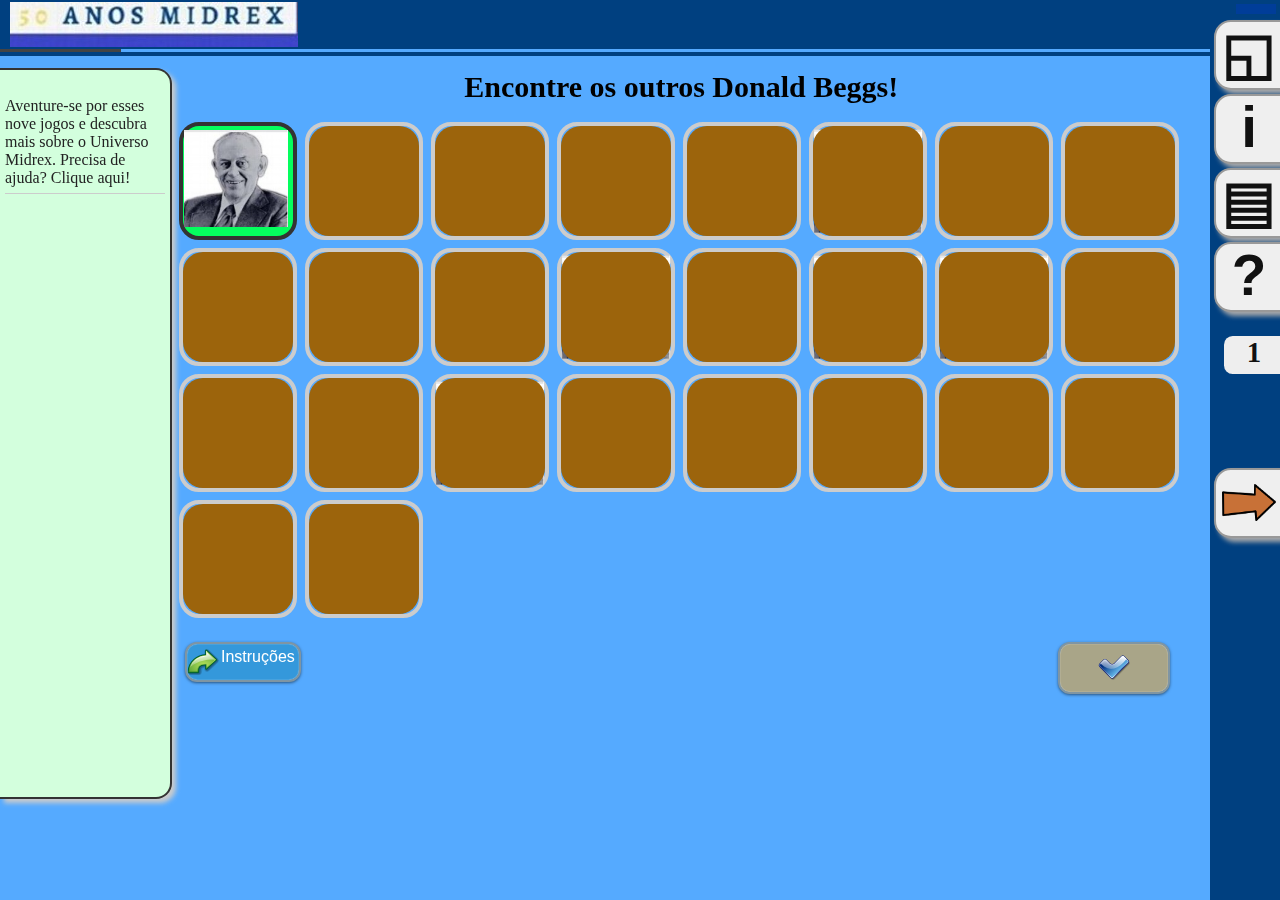
==== commit 39b8f2ee: "Update index.html" ====
--- a/index.html
+++ b/index.html
@@ -3,7 +3,7 @@
 <head>
 <meta charset="UTF-8"/>
 <meta name="keywords" content=""/>
-<title></title>
+<title>Midrexor!</title>
 <meta name="viewport" content="width=device-width, initial-scale=1.0">
 <link rel="stylesheet" href="./sclim/lim.css?5.6" type="text/css" ></link>
 
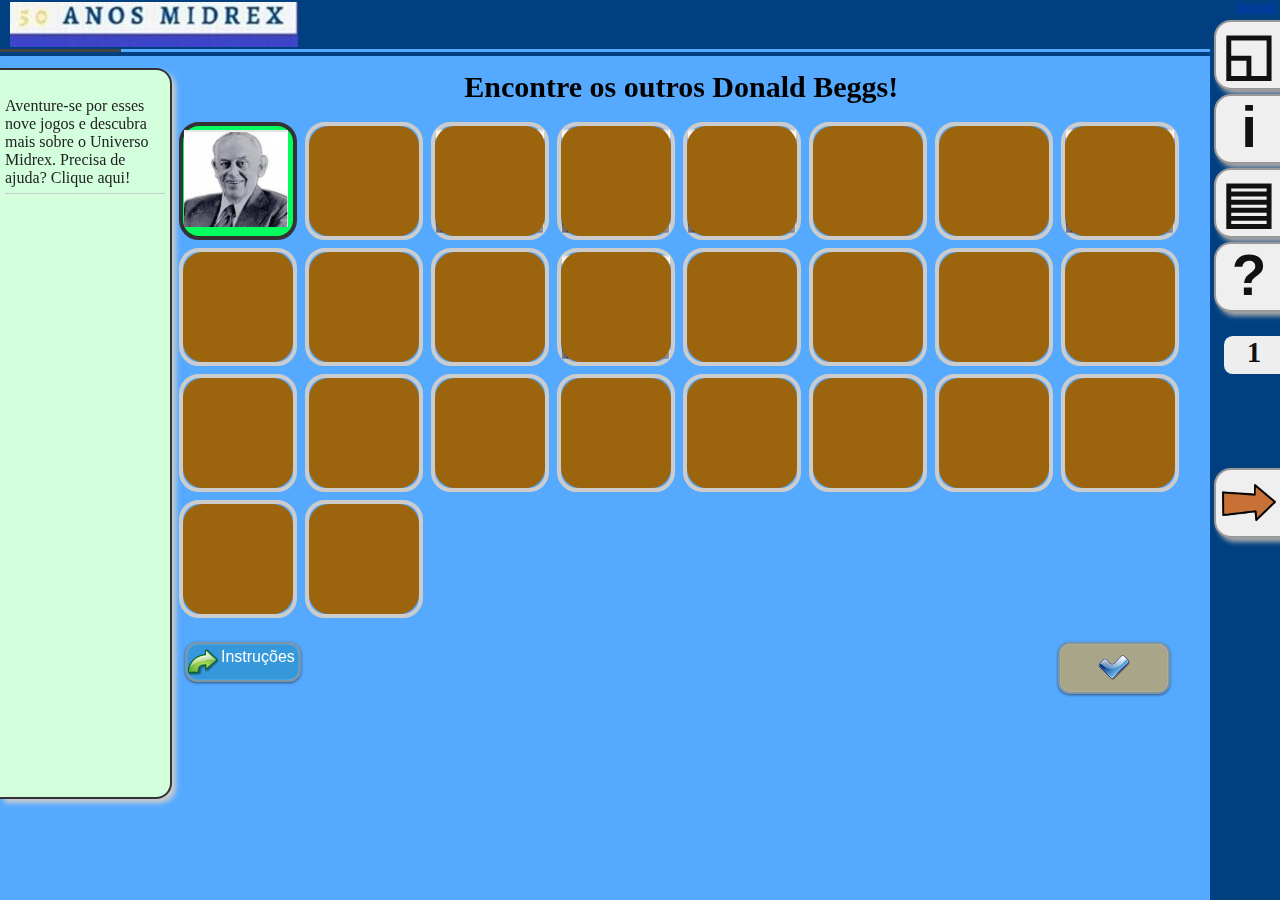
==== commit 3d050096: "Update index.html" ====
--- a/index.html
+++ b/index.html
@@ -43,7 +43,7 @@
          
 	<!-- 1 -->
          <div name="limpax"  class="pclcont">
-            <div name="limpanel" data-limc='{"properties": { "type":"memoria","id":"1","txcabe":"Encontre os outros Donald Beggs!","pxliga":"Instruções||https://drive.google.com/file/d/1BYusbeiem4yCaWV-usxQxV4OUHQjXtu2/view?usp=sharing","alea":"1","imaxes":["beegs.jpg","50_anos.jpg"],"cadro":"1"}}'>
+            <div name="limpanel" data-limc='{"properties": { "type":"memoria","id":"1","txcabe":"Encontre os outros Donald Beggs!","pxliga":"Instruções||./instruções.html","alea":"1","imaxes":["beegs.jpg","50_anos.jpg"],"cadro":"1"}}'>
                <div name="limact" >
 		
 	       </div>
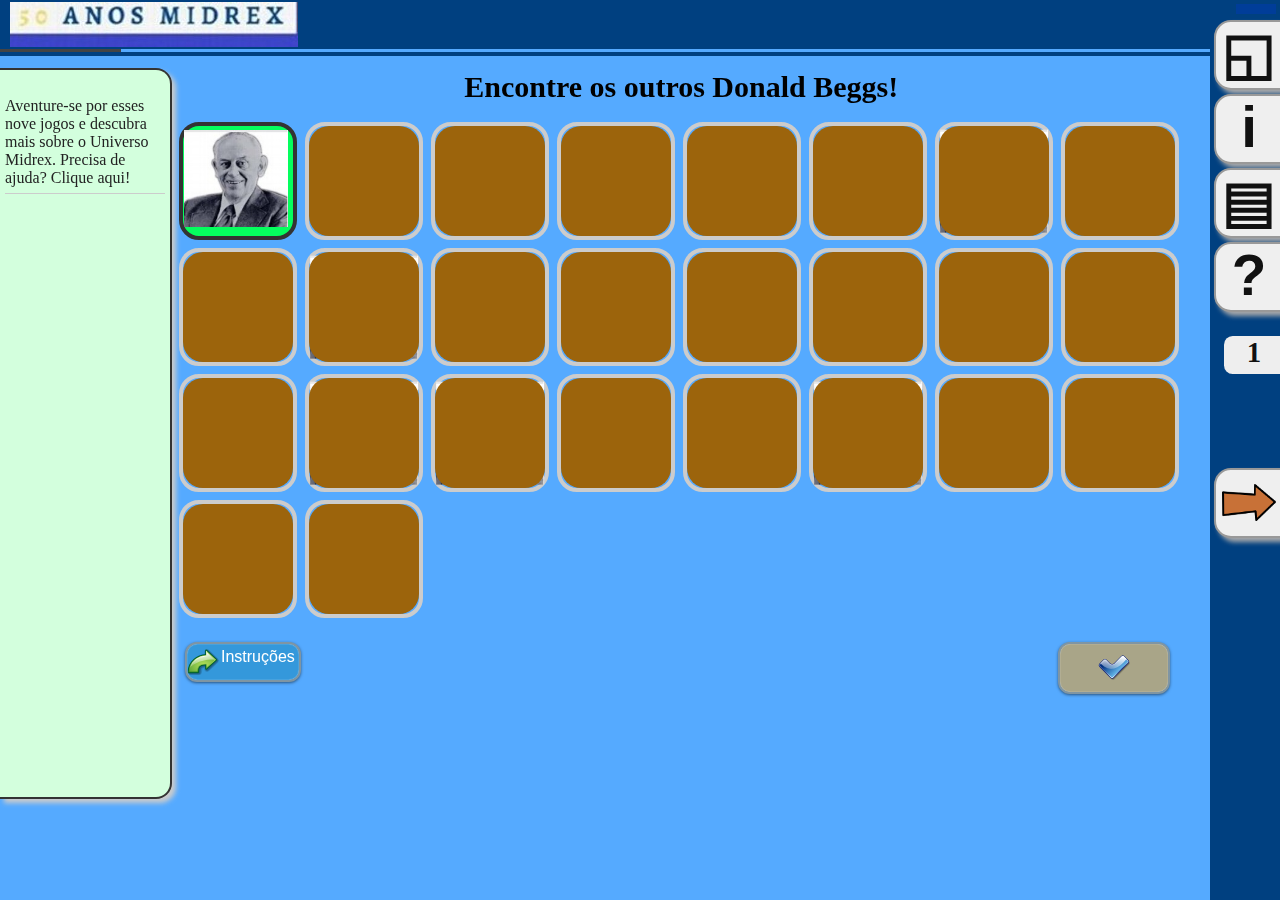
==== commit eaf89e94: "Update index.html" ====
--- a/index.html
+++ b/index.html
@@ -3,7 +3,7 @@
 <head>
 <meta charset="UTF-8"/>
 <meta name="keywords" content=""/>
-<title>Midrexor!</title>
+<title>Midrex!</title>
 <meta name="viewport" content="width=device-width, initial-scale=1.0">
 <link rel="stylesheet" href="./sclim/lim.css?5.6" type="text/css" ></link>
 
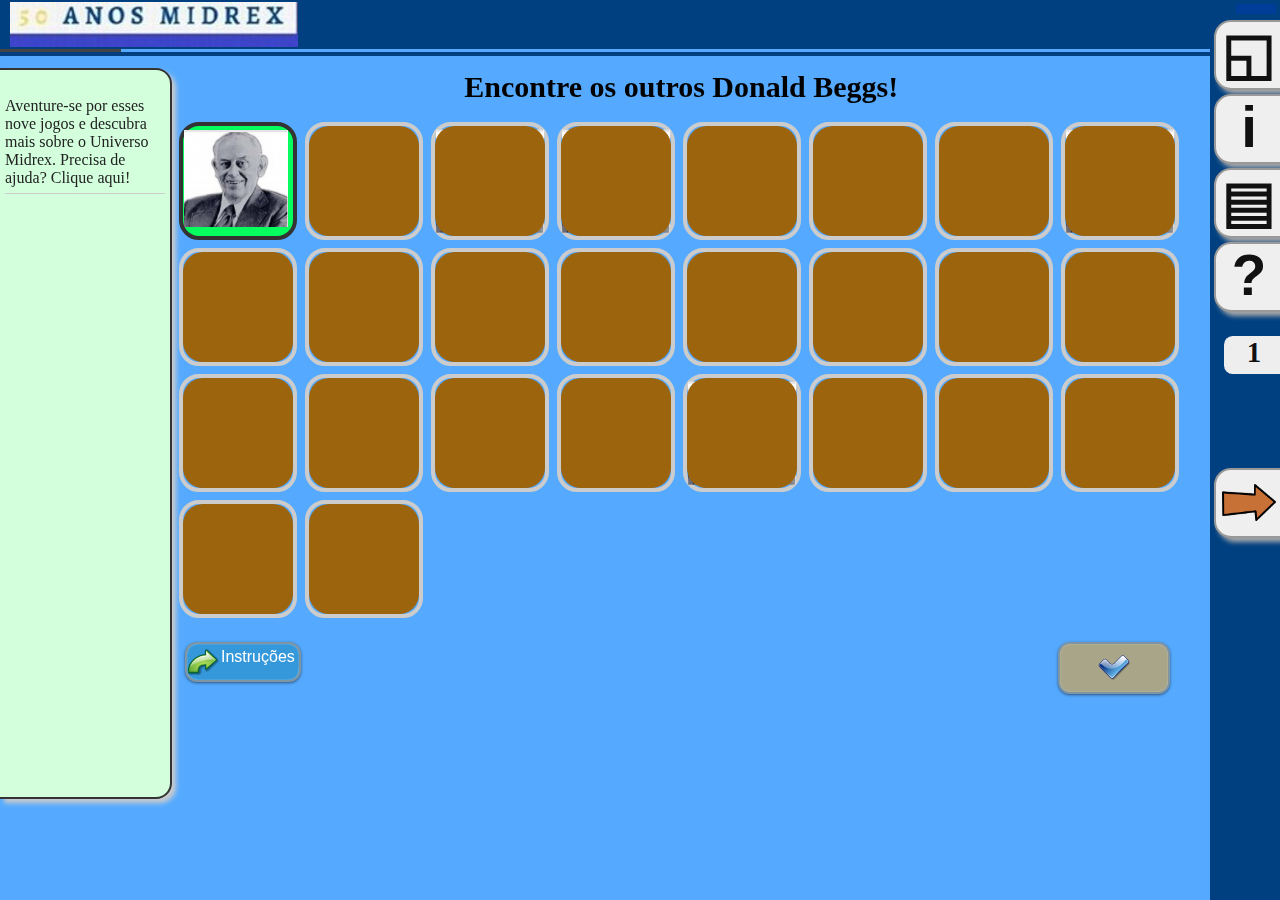
==== commit da26c501: "Update index.html" ====
--- a/index.html
+++ b/index.html
@@ -1,5 +1,5 @@
 ﻿<!DOCTYPE HTML PUBLIC "-//W3C//DTD HTML 4.0 Transitional//EN">
-<html lang="es">
+<html lang="pt-br">
 <head>
 <meta charset="UTF-8"/>
 <meta name="keywords" content=""/>
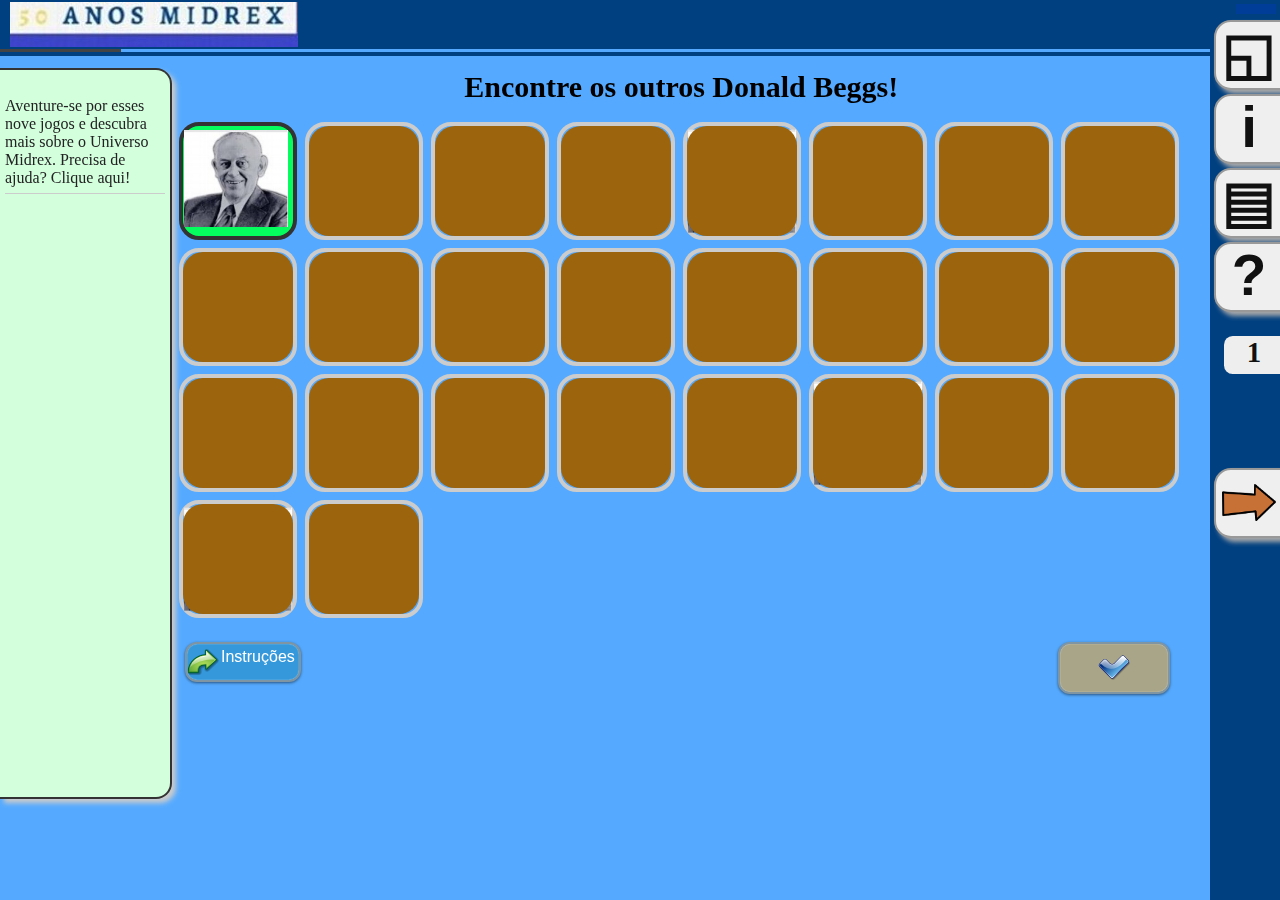
==== commit 29f79ccc: "Update index.html" ====
--- a/index.html
+++ b/index.html
@@ -1,5 +1,5 @@
 ﻿<!DOCTYPE HTML PUBLIC "-//W3C//DTD HTML 4.0 Transitional//EN">
-<html lang="pt-br">
+<html lang="en">
 <head>
 <meta charset="UTF-8"/>
 <meta name="keywords" content=""/>
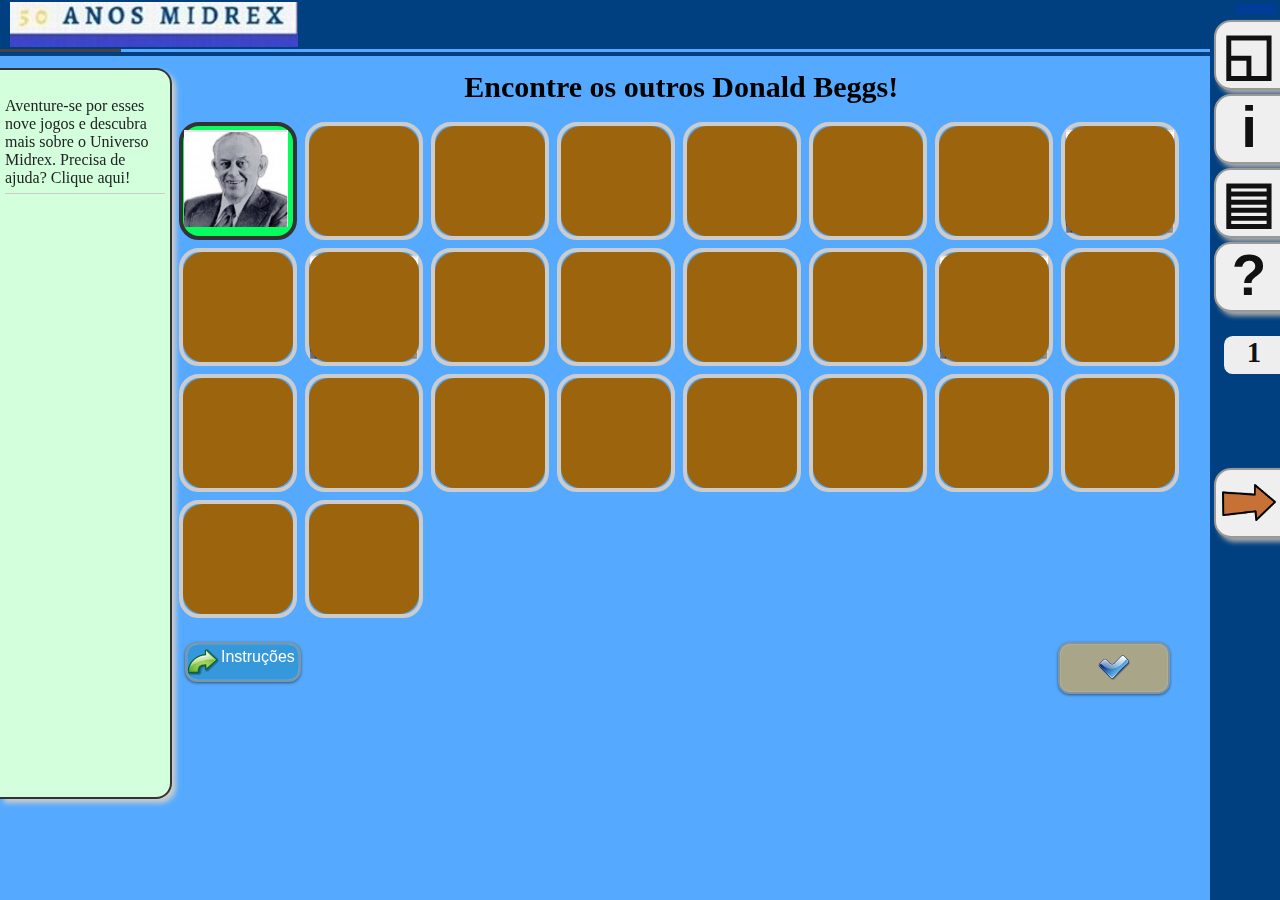
==== commit c3531c29: "Update index.html" ====
--- a/index.html
+++ b/index.html
@@ -11,7 +11,7 @@
 <script src="./sclim/limjs.js?5.6" type="text/javascript"></script>
 </head>
 <body >
-   <div class="pcllim" name='limbk' data-limc='{"version":"5.6","idioma":"POR","licencia":"","corfondo":"55AAFF","corbanda":"004080","cornavega":"004080","cormensaxes":"000000","cortexto":"000000","autor":"Raquel R. - Time 4","logo":"essesasas.jpg","axuda":"https://drive.google.com/file/d/1fJ98hH60E1IwYEIX4QMqIX29OFoOZIIZ/view?usp=sharing","ben":"Parabéns! Você acertou!","mal":"Tente novamente!","sonben":"Som_de_acerto.mp3","sonmal":"RESPOSTA_ERRADA_-_EFEITOS_SONOROS_LML.mp3","modomenu":"2","menu":["Aventure-se por esses nove jogos e descubra mais sobre o Universo Midrex. Precisa de ajuda? Clique aqui!||https://www.midrex.com/history/"]}'>
+   <div class="pcllim" name='limbk' data-limc='{"version":"5.6","idioma":"POR","licencia":"","corfondo":"55AAFF","corbanda":"004080","cornavega":"004080","cormensaxes":"000000","cortexto":"000000","autor":"Raquel R. - Time 4","logo":"essesasas.jpg","axuda":"./info.html","ben":"Parabéns! Você acertou!","mal":"Tente novamente!","sonben":"Som_de_acerto.mp3","sonmal":"RESPOSTA_ERRADA_-_EFEITOS_SONOROS_LML.mp3","modomenu":"2","menu":["Aventure-se por esses nove jogos e descubra mais sobre o Universo Midrex. Precisa de ajuda? Clique aqui!||https://www.midrex.com/history/"]}'>
       <div class="pclpreload"></div>
    <button class="pclbtbr"></button>
    <div class="pclbarra">
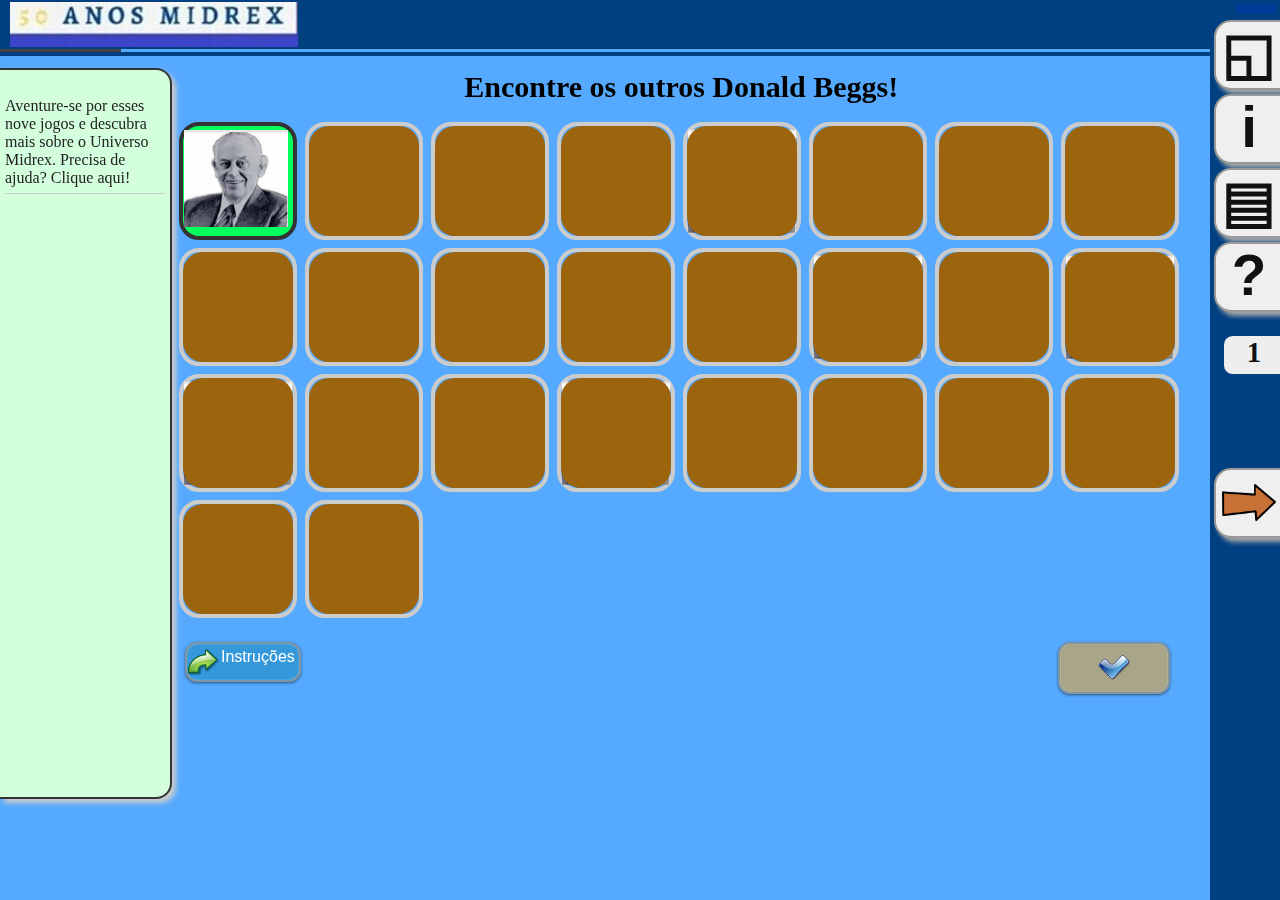
==== commit 87989bc9: "Update index.html" ====
--- a/index.html
+++ b/index.html
@@ -52,7 +52,7 @@
 	<!--  -->
 <!-- 2 -->
          <div name="limpax"  class="pclcont">
-            <div name="limpanel" data-limc='{"properties": { "type":"puzzle","id":"2","txcabe":"Organize o quebra cabeça e descubra quem são os comandantes da viagem ao universo Midrex.","pxliga":"Imagem apliada||https://drive.google.com/file/d/1tcKzQZExATCEKLlvN-CF775zPcyUNalv/view?usp=sharing","imaxe":"time_principal.jpg","imfondo":"time_principal.jpg","trans":"50","filas":"5","columnas":"5","reixa":"1","forma":"1"}}'>
+            <div name="limpanel" data-limc='{"properties": { "type":"puzzle","id":"2","txcabe":"Organize o quebra cabeça e descubra quem são os comandantes da viagem ao universo Midrex.","pxliga":"Imagem apliada||./imagem.html","imaxe":"time_principal.jpg","imfondo":"time_principal.jpg","trans":"50","filas":"5","columnas":"5","reixa":"1","forma":"1"}}'>
                <div name="limact" >
 		
 	       </div>
